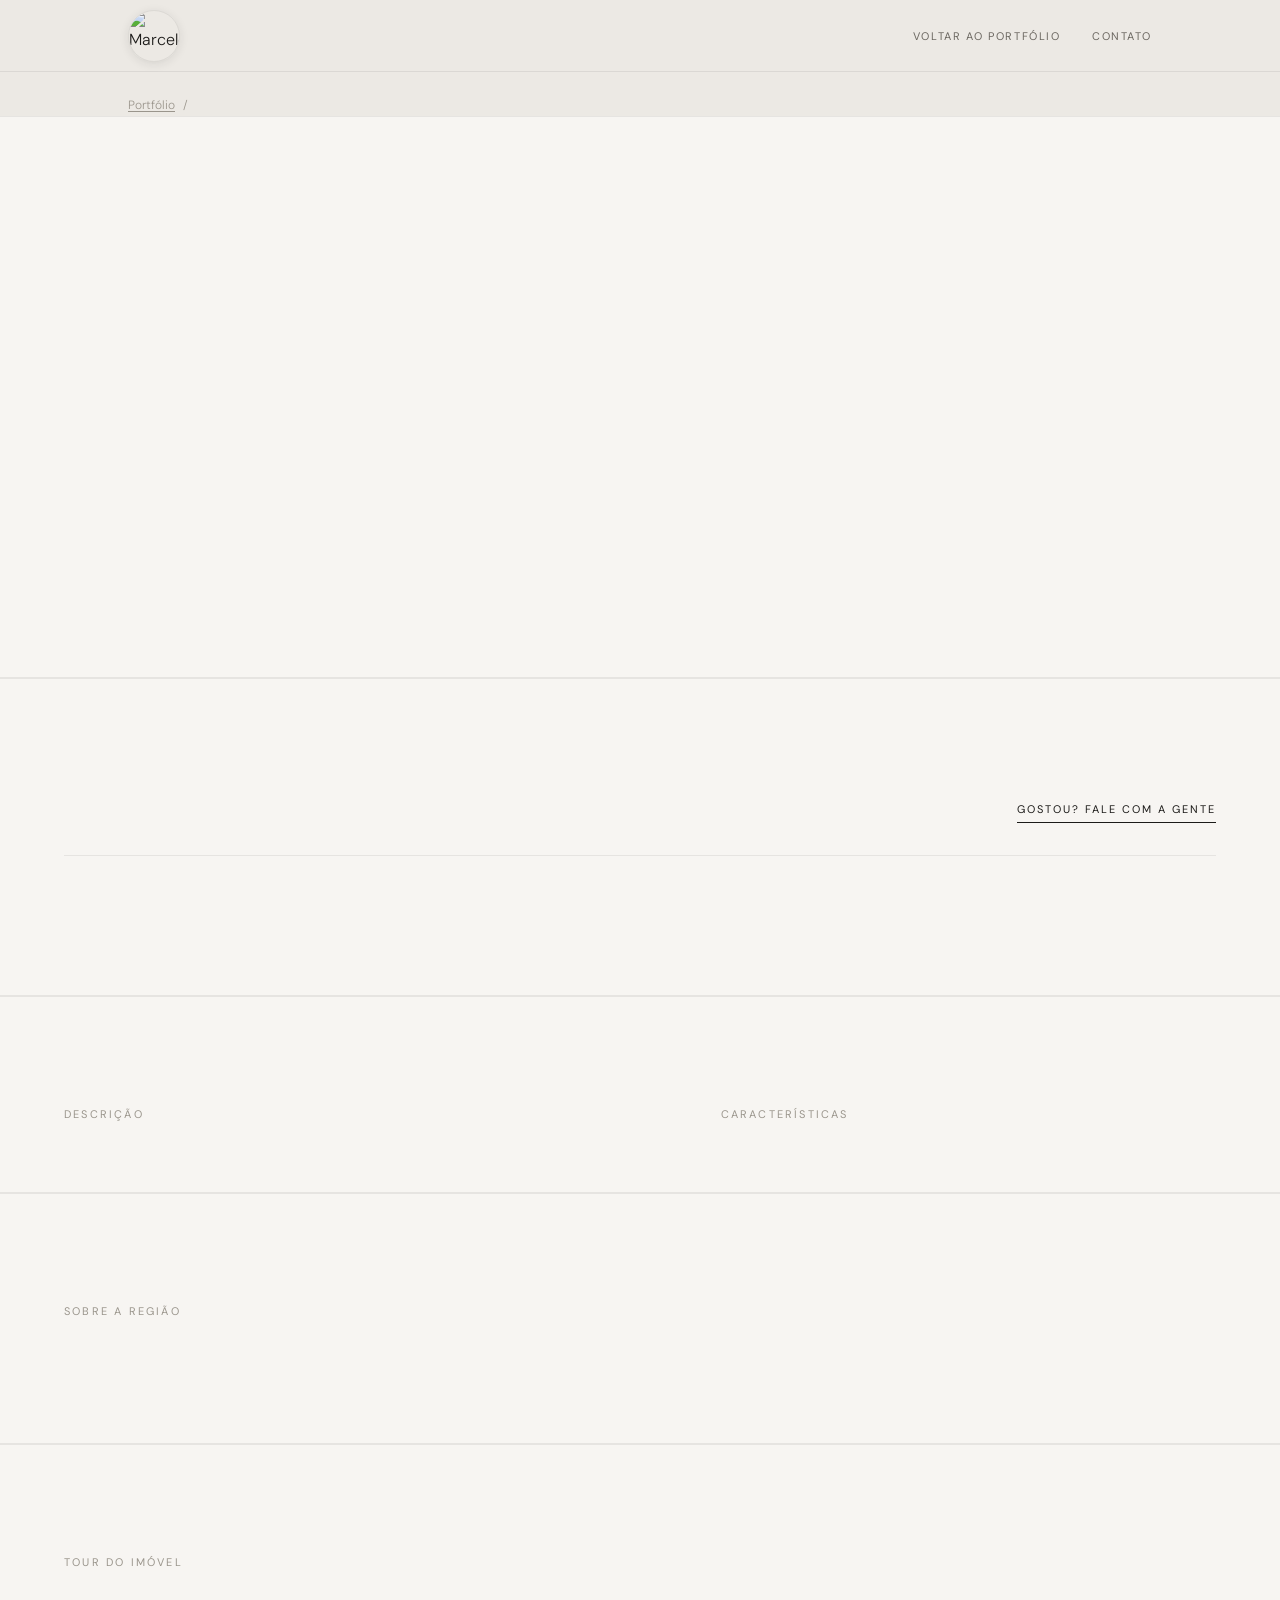
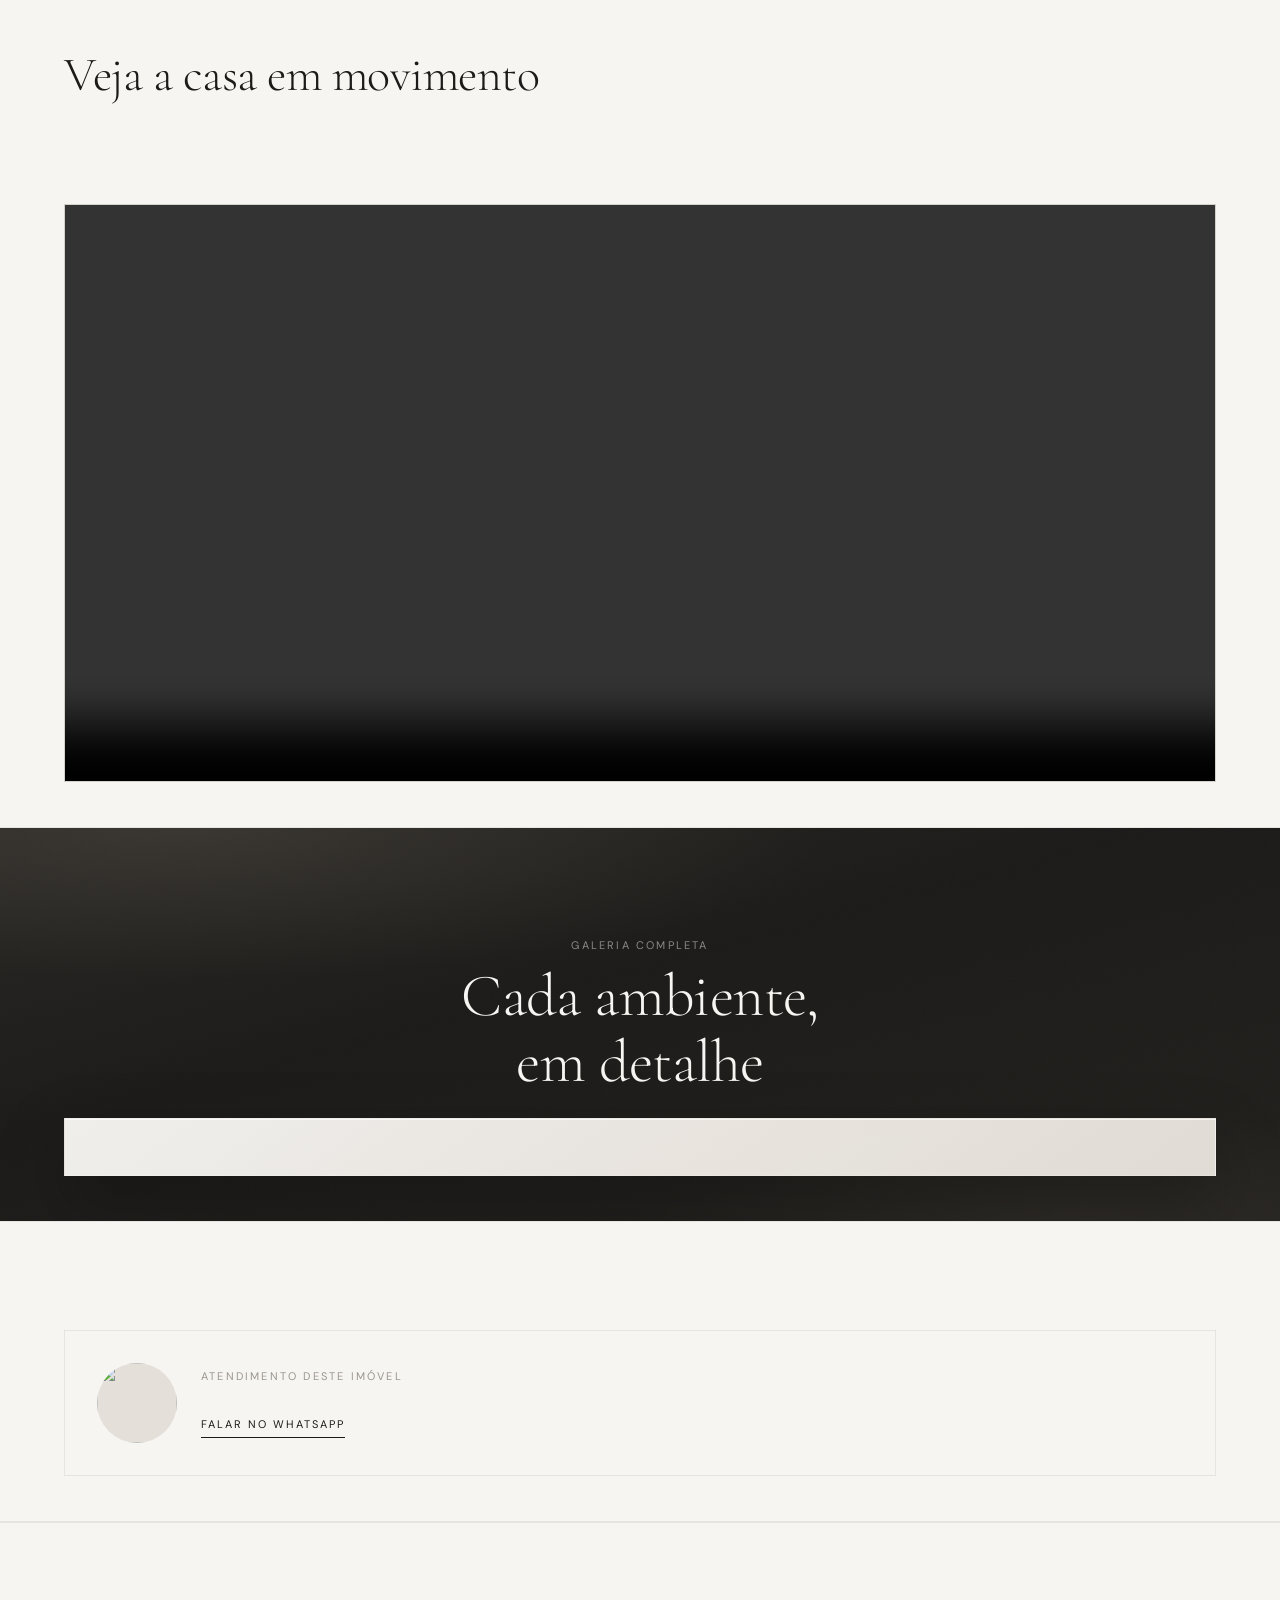
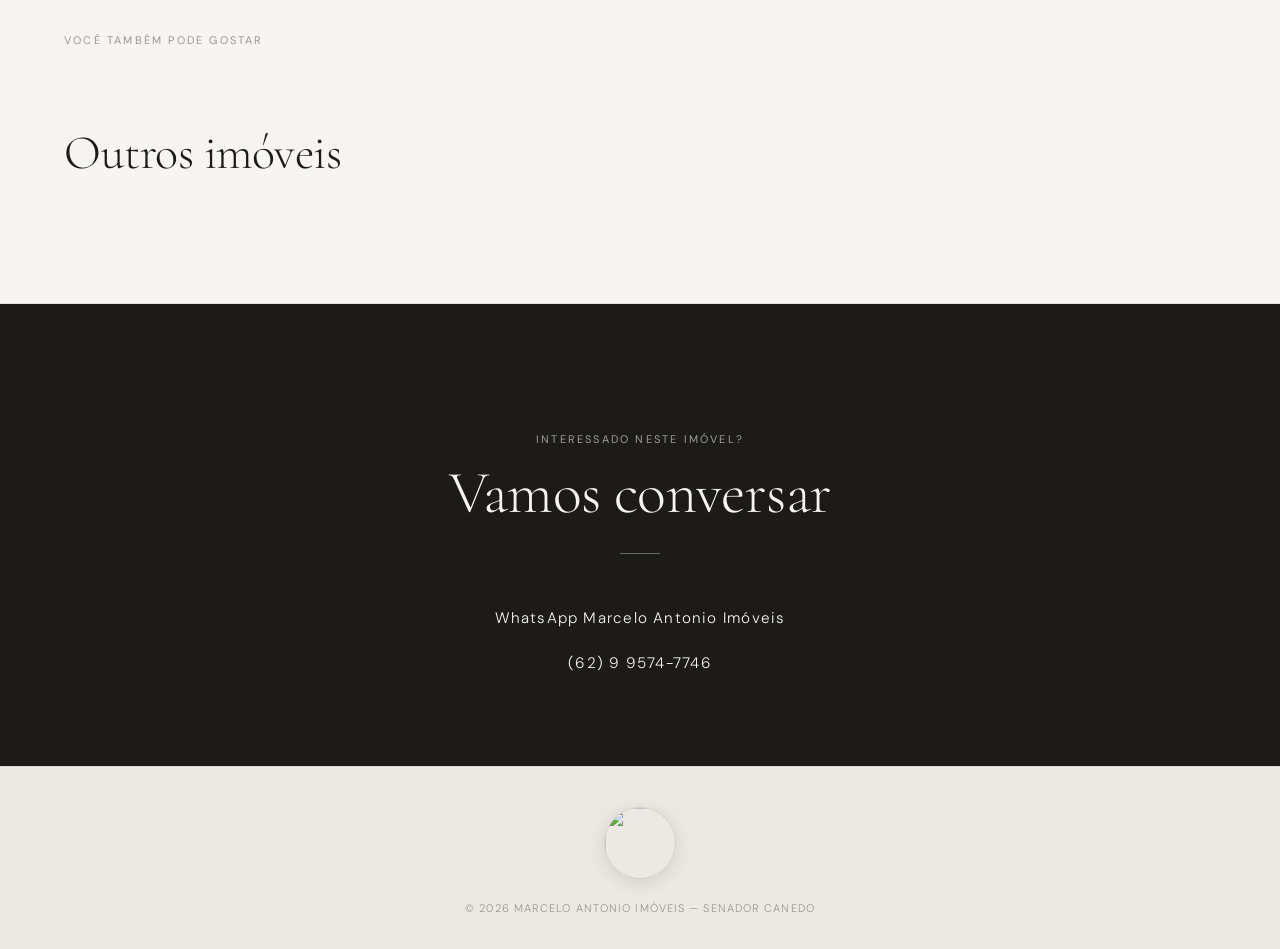
==== imovel.html @ e549e3ab "Publica o portfólio completo com oito imóveis, fichas e tours em vídeo. Co-authored-by: Cursor <curs" ====
<!DOCTYPE html>
<html lang="pt-BR">
<head>
  <meta charset="UTF-8">
  <meta name="viewport" content="width=device-width, initial-scale=1.0">
  <title>Imóvel — Marcelo Antonio Imóveis</title>
  <link rel="preconnect" href="https://fonts.googleapis.com">
  <link rel="preconnect" href="https://fonts.gstatic.com" crossorigin>
  <link href="https://fonts.googleapis.com/css2?family=Cormorant+Garamond:ital,wght@0,300;0,400;0,500;0,600;1,300;1,400;1,500;1,600&family=DM+Sans:ital,opsz,wght@0,9..40,300;0,9..40,400;0,9..40,500;1,9..40,300&display=swap" rel="stylesheet">
  <link rel="stylesheet" href="css/styles.css">
</head>
<body>

  <header class="site-header" id="topo">
    <div class="header-inner">
      <a href="index.html" class="header-logo" aria-label="Marcelo Antonio Imóveis — Início">
        <img src="images/logo-marcelo-antonio.png" alt="Marcelo Antonio Imóveis" class="header-logo-img" width="52" height="52">
      </a>
      <button class="nav-toggle" type="button" aria-expanded="false" aria-controls="menu-principal" aria-label="Abrir menu">
        <span class="nav-toggle-line"></span>
        <span class="nav-toggle-line"></span>
      </button>
      <div class="nav-backdrop" aria-hidden="true"></div>
      <nav class="header-nav" id="menu-principal" aria-label="Navegação">
        <ul class="nav-list">
          <li><a href="index.html#informacoes">Voltar ao portfólio</a></li>
          <li><a href="index.html#contato">Contato</a></li>
        </ul>
      </nav>
    </div>
  </header>

  <main class="site-main">

    <nav class="property-breadcrumb" aria-label="Caminho">
      <a href="index.html#informacoes">Portfólio</a>
      <span aria-hidden="true">/</span>
      <span id="breadcrumb-bairro"></span>
    </nav>

    <section class="section section--editorial property-hero">
      <div class="section-inner">
        <div class="property-gallery-main" id="property-gallery-main">
          <!-- imagem principal + thumbnails inseridos via JS -->
        </div>
      </div>
    </section>

    <section class="section section--editorial property-summary">
      <div class="section-inner section-inner--editorial">
        <div class="property-summary-top">
          <div>
            <p class="eyebrow" id="property-location"></p>
            <h1 class="section-title section-title--editorial" id="property-title"></h1>
          </div>
          <div class="property-price-block">
            <p class="property-price" id="property-price"></p>
            <a href="#" id="property-cta" class="text-link">Gostou? Fale com a gente</a>
          </div>
        </div>

        <dl class="spec-list spec-list--stat property-specs" id="property-specs"></dl>
      </div>
    </section>

    <section class="section section--editorial property-description">
      <div class="section-inner section-inner--editorial">
        <div class="editorial-grid">
          <div>
            <p class="eyebrow">Descrição</p>
            <p class="body-text body-text--narrow" id="property-description" style="max-width: 48ch;"></p>
          </div>
          <div>
            <p class="eyebrow">Características</p>
            <ul class="property-features" id="property-features"></ul>
          </div>
        </div>
      </div>
    </section>

    <section class="section section--editorial property-neighborhood">
      <div class="section-inner section-inner--editorial">
        <p class="eyebrow">Sobre a região</p>
        <p class="body-text body-text--narrow" id="property-neighborhood" style="max-width: 60ch;"></p>
      </div>
    </section>

    <section class="section section--editorial property-video" id="property-video-section" hidden>
      <div class="section-inner section-inner--editorial">
        <p class="eyebrow">Tour do imóvel</p>
        <h2 class="section-title section-title--editorial">Veja a casa em movimento</h2>
        <div class="property-video-frame">
          <video id="property-video" controls playsinline preload="metadata"></video>
        </div>
      </div>
    </section>

    <section class="section section--gallery" id="property-gallery-section">
      <div class="section-inner section-inner--gallery">
        <header class="gallery-header">
          <p class="eyebrow">Galeria completa</p>
          <h2 class="section-title">Cada ambiente,<br>em detalhe</h2>
        </header>
        <div class="gallery-grid-wrap">
          <div class="gallery-grid property-gallery-grid" id="property-gallery" role="list"></div>
        </div>
      </div>
    </section>

    <section class="section section--editorial property-agent">
      <div class="section-inner">
        <div class="property-agent-card">
          <img id="property-agent-photo" src="" alt="" class="property-agent-photo">
          <div>
            <p class="eyebrow">Atendimento deste imóvel</p>
            <p class="property-agent-name" id="property-agent-name"></p>
            <p class="property-agent-creci" id="property-agent-creci"></p>
            <a href="#" id="property-agent-whatsapp" class="text-link">Falar no WhatsApp</a>
          </div>
        </div>
      </div>
    </section>

    <section class="section section--editorial property-related">
      <div class="section-inner section-inner--editorial">
        <p class="eyebrow">Você também pode gostar</p>
        <h2 class="section-title section-title--editorial">Outros imóveis</h2>
        <div class="portfolio-grid" id="related-properties"></div>
      </div>
    </section>

    <section class="section section--contact">
      <div class="section-inner section-inner--contact">
        <div class="content-block content-block--center" style="margin-inline: auto;">
          <p class="eyebrow">Interessado neste imóvel?</p>
          <h2 class="section-title">Vamos conversar</h2>
          <address class="contact-details">
            <a href="#" id="property-whatsapp-link" class="contact-link">WhatsApp Marcelo Antonio Imóveis</a>
            <a href="tel:+556295747746" class="contact-link">(62) 9 9574-7746</a>
          </address>
        </div>
      </div>
    </section>

  </main>

  <footer class="site-footer">
    <div class="footer-inner">
      <a href="index.html" class="footer-logo" aria-label="Marcelo Antonio Imóveis — Início">
        <img src="images/logo-marcelo-antonio.png" alt="" class="footer-logo-img" width="72" height="72">
      </a>
      <p class="footer-text">&copy; 2026 Marcelo Antonio Imóveis — Senador Canedo</p>
    </div>
  </footer>

  <script src="js/main.js"></script>
  <script src="js/property-detail.js"></script>
</body>
</html>
---- css/styles.css ----
/* =============================================
   Residência Contemporânea — Estrutura Editorial
   ============================================= */

:root {
  --color-bg: #ece9e4;
  --color-bg-alt: #e4e0d9;
  --color-surface: #f7f5f2;
  --color-text: #1c1b19;
  --color-text-muted: #6b6760;
  --color-text-light: #9a958c;
  --color-line: #d4cfc6;
  --color-line-subtle: rgba(28, 27, 25, 0.08);

  --font-display: "Cormorant Garamond", Georgia, "Times New Roman", serif;
  --font-body: "DM Sans", system-ui, -apple-system, sans-serif;

  --header-height: 4.5rem;
  --content-max: 72rem;
  --content-narrow: 36rem;
  --content-block-width: min(42vw, 28rem);
  --section-padding-x: clamp(1.5rem, 5vw, 4rem);
  --section-padding-y: clamp(3rem, 8vh, 6rem);

  --transition-base: 0.3s ease;
}

/* Reset */

*,
*::before,
*::after {
  box-sizing: border-box;
  margin: 0;
  padding: 0;
}

html {
  scroll-behavior: auto;
  -webkit-text-size-adjust: 100%;
}

body {
  font-family: var(--font-body);
  font-size: 1rem;
  font-weight: 300;
  line-height: 1.65;
  color: var(--color-text);
  background-color: var(--color-bg);
  -webkit-font-smoothing: antialiased;
  -moz-osx-font-smoothing: grayscale;
}

img,
video {
  display: block;
  max-width: 100%;
}

a {
  color: inherit;
  text-decoration: none;
}

ul {
  list-style: none;
}

address {
  font-style: normal;
}

/* =============================================
   Cabeçalho fixo
   ============================================= */

.site-header {
  position: fixed;
  top: 0;
  left: 0;
  right: 0;
  z-index: 100;
  height: var(--header-height);
  background-color: rgba(236, 233, 228, 0.92);
  backdrop-filter: blur(12px);
  -webkit-backdrop-filter: blur(12px);
  border-bottom: 1px solid var(--color-line-subtle);
}

.header-inner {
  display: flex;
  align-items: center;
  justify-content: space-between;
  height: 100%;
  max-width: var(--content-max);
  margin: 0 auto;
  padding: 0 var(--section-padding-x);
}

.header-logo {
  display: flex;
  align-items: center;
  flex-shrink: 0;
}

.header-logo-img {
  width: 3.25rem;
  height: 3.25rem;
  border-radius: 50%;
  object-fit: cover;
  border: 1px solid var(--color-line-subtle);
  box-shadow: 0 2px 10px rgba(28, 27, 25, 0.1);
  transition: transform var(--transition-base), box-shadow var(--transition-base);
}

.header-logo:hover .header-logo-img,
.header-logo:focus-visible .header-logo-img {
  transform: scale(1.05);
  box-shadow: 0 4px 14px rgba(28, 27, 25, 0.14);
}

.header-nav {
  display: flex;
}

.nav-list {
  display: flex;
  align-items: center;
  gap: clamp(1rem, 2.5vw, 2rem);
}

.nav-list a {
  font-size: 0.6875rem;
  font-weight: 400;
  letter-spacing: 0.14em;
  text-transform: uppercase;
  color: var(--color-text-muted);
  transition: color var(--transition-base);
}

.nav-list a:hover,
.nav-list a:focus-visible {
  color: var(--color-text);
}

.nav-toggle {
  display: none;
  flex-direction: column;
  justify-content: center;
  gap: 6px;
  width: 2rem;
  height: 2rem;
  background: none;
  border: none;
  cursor: pointer;
  padding: 0;
}

.nav-toggle-line {
  display: block;
  width: 100%;
  height: 1px;
  background-color: var(--color-text);
  transition: transform var(--transition-base), opacity var(--transition-base);
}

.nav-backdrop {
  display: none;
}

body.is-nav-open {
  overflow: hidden;
}

/* =============================================
   Main & vídeo de fundo (preparado)
   ============================================= */

.site-main {
  position: relative;
}

.video-backdrop {
  position: fixed;
  top: 0;
  left: 0;
  width: 100%;
  height: 100%;
  z-index: 0;
  pointer-events: none;
}

.video-slot {
  position: absolute;
  inset: 0;
  width: 100%;
  height: 100%;
}

.immersive-video {
  position: absolute;
  inset: 0;
  width: 100%;
  height: 100%;
  max-width: none;
  object-fit: cover;
  pointer-events: none;
  transform: translateZ(0);
  -webkit-transform: translateZ(0);
  backface-visibility: hidden;
  -webkit-backface-visibility: hidden;
}

@media (min-width: 901px) {
  .video-slot {
    overflow: hidden;
  }

  .immersive-video {
    transform: translateZ(0) scale(1.24);
    -webkit-transform: translateZ(0) scale(1.24);
    object-position: center 42%;
  }
}

.video-overlay {
  position: fixed;
  top: 0;
  left: 0;
  width: 100%;
  height: 100%;
  background-color: rgba(28, 27, 25, 0.42);
  pointer-events: none;
  z-index: 1;
}

.immersive-experience {
  position: relative;
  z-index: 2;
}

/* =============================================
   Seções
   ============================================= */

.section {
  position: relative;
  z-index: 1;
  display: flex;
  align-items: center;
  min-height: 100vh;
  min-height: 100dvh;
  padding: calc(var(--header-height) + var(--section-padding-y)) var(--section-padding-x) var(--section-padding-y);
}

.section--video {
  background: transparent;
}

.section--video .eyebrow,
.section--video .section-number {
  color: rgba(247, 245, 242, 0.55);
}

.section--video .display-title,
.section--video .section-title,
.section--video .text-link {
  color: #f7f5f2;
}

.section--video .lead,
.section--video .body-text {
  color: rgba(247, 245, 242, 0.72);
}

.section--video .lead {
  color: #f7f5f2;
}

.section--video .text-link {
  border-color: rgba(247, 245, 242, 0.6);
}

.section--video .text-link:hover,
.section--video .text-link:focus-visible {
  color: #f7f5f2;
  border-color: #f7f5f2;
}

.section--editorial,
.section--gallery {
  min-height: auto;
  padding-block: clamp(2rem, 5vh, 3.25rem);
  padding-top: calc(var(--header-height) + clamp(1.5rem, 4vh, 2.5rem));
}

.section--editorial {
  background-color: var(--color-surface);
  border-top: 1px solid var(--color-line-subtle);
  border-bottom: 1px solid var(--color-line-subtle);
}

.section-inner {
  width: 100%;
  max-width: var(--content-max);
  margin: 0 auto;
}

/* Layout com área livre para vídeo */

.section--left .section-inner,
.section--right .section-inner {
  display: grid;
  grid-template-columns: 1fr 1fr;
  align-items: center;
  gap: clamp(2rem, 5vw, 6rem);
}

.section--center .section-inner {
  display: flex;
  justify-content: center;
  align-items: center;
}

/* Blocos de conteúdo */

.content-block {
  max-width: var(--content-block-width);
}

.content-block--center {
  text-align: center;
  max-width: var(--content-narrow);
}

.content-block--left {
  justify-self: start;
}

.content-block--right {
  justify-self: end;
  text-align: right;
}

.video-clearance {
  min-height: 50vh;
}

.section--left .video-clearance {
  order: 2;
}

.section--right .video-clearance {
  order: 1;
}

/* =============================================
   Tipografia editorial
   ============================================= */

.eyebrow {
  font-size: 0.6875rem;
  font-weight: 400;
  letter-spacing: 0.2em;
  text-transform: uppercase;
  color: var(--color-text-light);
  margin-bottom: 1.5rem;
}

.section-number {
  font-family: var(--font-display);
  font-size: 0.875rem;
  font-weight: 300;
  font-style: italic;
  color: var(--color-text-light);
  margin-bottom: 1rem;
}

.display-title {
  font-family: var(--font-display);
  font-size: clamp(2.75rem, 7vw, 5.5rem);
  font-weight: 300;
  line-height: 1.05;
  letter-spacing: -0.01em;
  margin-bottom: 1.5rem;
}

.section-title {
  font-family: var(--font-display);
  font-size: clamp(2rem, 5vw, 3.75rem);
  font-weight: 300;
  line-height: 1.1;
  letter-spacing: -0.01em;
  margin-bottom: 1.5rem;
}

.section-title--editorial {
  font-size: clamp(2rem, 4vw, 3rem);
}

.lead {
  font-family: var(--font-display);
  font-size: clamp(2.1rem, 4.8vw, 2.9rem);
  font-weight: 600;
  font-style: italic;
  line-height: 1.35;
  letter-spacing: -0.01em;
  color: var(--color-text-muted);
  margin-bottom: 2.5rem;
}

.body-text {
  font-size: 0.9375rem;
  line-height: 1.75;
  color: var(--color-text-muted);
  max-width: 32ch;
}

.body-text--narrow {
  max-width: 38ch;
}

.body-text--centered {
  max-width: 36ch;
  margin-left: auto;
  margin-right: auto;
}

.text-link {
  display: inline-block;
  font-size: 0.6875rem;
  font-weight: 400;
  letter-spacing: 0.18em;
  text-transform: uppercase;
  color: var(--color-text);
  border-bottom: 1px solid var(--color-text);
  padding-bottom: 0.25rem;
  transition: color var(--transition-base), border-color var(--transition-base);
}

.text-link:hover,
.text-link:focus-visible {
  color: var(--color-text-muted);
  border-color: var(--color-text-muted);
}

/* =============================================
   Seção editorial — informações
   ============================================= */

.section-inner--editorial {
  display: flex;
  flex-direction: column;
  gap: clamp(3rem, 6vh, 5rem);
}

.editorial-header {
  max-width: 28rem;
}

.editorial-header--listings {
  max-width: none;
  text-align: center;
}

.section--listings .editorial-header--listings .eyebrow {
  margin-bottom: 0.6rem;
}

.section--listings .editorial-header--listings .section-title {
  margin-bottom: 0;
}

.section--listings .section-inner--editorial {
  gap: clamp(1rem, 2vh, 1.5rem);
}

.listings-intro {
  max-width: 42ch;
  margin-inline: auto;
  text-align: center;
  color: var(--color-text-muted);
}

.property-grid {
  display: grid;
  grid-template-columns: repeat(3, minmax(0, 19.5rem));
  justify-content: center;
  gap: clamp(1rem, 2vw, 1.5rem);
  max-width: min(62rem, 100%);
  margin-inline: auto;
}

.property-card {
  min-width: 0;
  width: 100%;
  display: block;
  color: inherit;
  text-decoration: none;
  transition: transform 0.45s cubic-bezier(0.22, 1, 0.36, 1);
}

.property-card__media {
  position: relative;
  aspect-ratio: 3 / 4;
  border-radius: 2px;
  overflow: hidden;
  background-color: var(--color-bg-alt);
  transition: box-shadow 0.45s ease;
}

.property-card__media--placeholder {
  background: linear-gradient(145deg, #ddd9d2 0%, #c8c3ba 100%);
}

.property-card__carousel {
  position: absolute;
  inset: 0;
  overflow-x: auto;
  overflow-y: hidden;
  scroll-snap-type: x mandatory;
  scroll-behavior: smooth;
  -webkit-overflow-scrolling: touch;
  scrollbar-width: none;
  cursor: grab;
  touch-action: pan-x;
  z-index: 0;
}

.property-card__carousel::-webkit-scrollbar {
  display: none;
}

.property-card__carousel.is-dragging {
  cursor: grabbing;
  scroll-snap-type: none;
  scroll-behavior: auto;
}

.property-card__track {
  display: flex;
  height: 100%;
}

.property-card__slide {
  flex: 0 0 100%;
  width: 100%;
  height: 100%;
  margin: 0;
  scroll-snap-align: start;
  scroll-snap-stop: always;
}

.property-card__slide img {
  width: 100%;
  height: 100%;
  object-fit: cover;
  display: block;
  pointer-events: none;
  user-select: none;
  -webkit-user-drag: none;
  transition: transform 0.55s cubic-bezier(0.22, 1, 0.36, 1);
}

.property-card__dots {
  position: absolute;
  left: 50%;
  bottom: 42%;
  z-index: 2;
  display: flex;
  gap: 0.4rem;
  transform: translateX(-50%);
  pointer-events: auto;
}

.property-card__dot {
  width: 0.4rem;
  height: 0.4rem;
  padding: 0;
  border: 0;
  border-radius: 50%;
  background-color: rgba(247, 245, 242, 0.45);
  cursor: pointer;
  transition: transform 0.2s ease, background-color 0.2s ease;
}

.property-card__dot.is-active {
  transform: scale(1.35);
  background-color: #f7f5f2;
}

.property-card__image {
  position: absolute;
  inset: 0;
  width: 100%;
  height: 100%;
  object-fit: cover;
  transition: transform 0.55s cubic-bezier(0.22, 1, 0.36, 1);
}

.property-card__image:not([hidden]) + .property-card__placeholder {
  display: none;
}

.property-card__placeholder {
  position: absolute;
  inset: 0;
  display: flex;
  align-items: center;
  justify-content: center;
  font-size: 0.6875rem;
  letter-spacing: 0.14em;
  text-transform: uppercase;
  color: var(--color-text-muted);
}

.property-card__overlay {
  position: absolute;
  inset: 0;
  z-index: 1;
  display: flex;
  flex-direction: column;
  justify-content: space-between;
  padding: 1.25rem;
  background: linear-gradient(
    180deg,
    rgba(28, 27, 25, 0.55) 0%,
    rgba(28, 27, 25, 0.1) 38%,
    rgba(28, 27, 25, 0.15) 62%,
    rgba(28, 27, 25, 0.82) 100%
  );
  color: #f7f5f2;
  pointer-events: none;
}

.property-card__top {
  display: flex;
  align-items: flex-start;
  justify-content: space-between;
  gap: 1rem;
}

.property-card__location {
  display: flex;
  flex-direction: column;
  gap: 0.2rem;
}

.property-card__city {
  font-size: 0.875rem;
  font-weight: 500;
  letter-spacing: 0.12em;
  text-transform: uppercase;
}

.property-card__neighborhood {
  font-size: 0.75rem;
  color: rgba(247, 245, 242, 0.75);
}

.property-card__code {
  flex-shrink: 0;
  padding: 0.35rem 0.65rem;
  font-size: 0.75rem;
  font-weight: 500;
  letter-spacing: 0.06em;
  background-color: var(--color-text);
  color: var(--color-surface);
  border-radius: 2px;
}

.property-card__mark {
  align-self: center;
  width: 3.5rem;
  height: 3.5rem;
  border-radius: 50%;
  object-fit: cover;
  opacity: 0.35;
  filter: grayscale(100%);
}

.property-card__bottom {
  display: flex;
  flex-direction: column;
  gap: 1rem;
}

.property-card__type {
  text-align: center;
  font-size: 0.6875rem;
  font-weight: 500;
  letter-spacing: 0.16em;
  text-transform: uppercase;
  color: rgba(247, 245, 242, 0.9);
}

.property-card__specs {
  display: grid;
  grid-template-columns: repeat(5, 1fr);
  gap: 0.5rem;
  list-style: none;
}

.property-card__spec {
  display: flex;
  flex-direction: column;
  align-items: center;
  gap: 0.35rem;
  text-align: center;
  font-size: 0.625rem;
  line-height: 1.3;
  color: rgba(247, 245, 242, 0.92);
}

.property-card__icon {
  width: 1.125rem;
  height: 1.125rem;
  fill: none;
  stroke: currentColor;
  stroke-width: 1.5;
  stroke-linecap: round;
  stroke-linejoin: round;
  opacity: 0.85;
}

.property-card__price {
  text-align: center;
  font-family: var(--font-display);
  font-size: clamp(1.35rem, 2.2vw, 1.75rem);
  font-weight: 400;
  letter-spacing: 0.02em;
  color: #f7f5f2;
}

@media (hover: hover) and (pointer: fine) {
  .property-card:hover {
    transform: scale(1.045);
    z-index: 2;
  }

  .property-card:hover .property-card__media {
    box-shadow: 0 18px 42px rgba(28, 27, 25, 0.18);
  }

  .property-card:hover .property-card__slide img,
  .property-card:hover .property-card__image {
    transform: scale(1.08);
  }
}

.editorial-caption {
  max-width: 44ch;
  margin-top: 0.25rem;
  margin-inline: auto;
  text-align: center;
  border-top: 1px solid var(--color-line-subtle);
  padding-top: 1.25rem;
}

/* =============================================
   Portfólio de imóveis
   ============================================= */

.portfolio-grid {
  display: grid;
  grid-template-columns: repeat(3, 1fr);
  gap: clamp(1.5rem, 3vw, 2.5rem);
}

.portfolio-card {
  display: block;
  color: inherit;
  text-decoration: none;
  border-top: 1px solid var(--color-line-subtle);
  padding-top: 1.5rem;
  transition: opacity 0.3s ease;
}

.portfolio-card:hover {
  opacity: 0.85;
}

.portfolio-card-image {
  width: 100%;
  height: 16rem;
  overflow: hidden;
  margin-bottom: 1.25rem;
  background-color: var(--color-bg-alt);
}

.portfolio-card-image img {
  width: 100%;
  height: 100%;
  object-fit: cover;
  filter: grayscale(15%);
  transition: filter 0.5s ease, transform 0.5s ease;
}

.portfolio-card:hover .portfolio-card-image img {
  filter: grayscale(0%);
  transform: scale(1.04);
}

.portfolio-card-location {
  font-size: 0.6875rem;
  letter-spacing: 0.12em;
  text-transform: uppercase;
  color: var(--color-text-light);
  margin-bottom: 0.5rem;
}

.portfolio-card-title {
  font-family: var(--font-display);
  font-size: 1.375rem;
  font-weight: 400;
  line-height: 1.25;
  margin-bottom: 0.75rem;
}

.portfolio-card-specs {
  font-size: 0.8125rem;
  color: var(--color-text-muted);
  margin-bottom: 0.75rem;
}

.portfolio-card-price {
  font-family: var(--font-display);
  font-size: 1.125rem;
  color: var(--color-text);
}

.portfolio-cta-wrap {
  text-align: center;
  margin-top: 3rem;
}

/* Página de detalhe do imóvel */

.property-detail-section {
  padding-top: calc(var(--header-height) + 4rem);
}

.editorial-grid {
  display: grid;
  grid-template-columns: 1.1fr 0.9fr;
  gap: clamp(2rem, 4vw, 3.5rem);
  align-items: start;
}

.editorial-image {
  overflow: hidden;
  background-color: var(--color-bg-alt);
}

.editorial-image img {
  width: 100%;
  height: 100%;
  object-fit: cover;
  filter: grayscale(10%);
}

.spec-list {
  display: grid;
  gap: 0;
  border-top: 1px solid var(--color-line-subtle);
}

.spec-item {
  display: grid;
  grid-template-columns: 1fr auto;
  gap: 1rem;
  padding: 0.9rem 0;
  border-bottom: 1px solid var(--color-line-subtle);
}

.spec-item dt {
  font-size: 0.75rem;
  letter-spacing: 0.08em;
  text-transform: uppercase;
  color: var(--color-text-light);
}

.spec-item dd {
  font-family: var(--font-display);
  font-size: 1.125rem;
  color: var(--color-text);
}

.gallery-slot--wide {
  grid-column: span 3;
}

/* =============================================
   Página individual do imóvel
   ============================================= */

.property-breadcrumb {
  position: relative;
  z-index: 5;
  padding: calc(var(--header-height) + 1.5rem) var(--section-padding-x) 0;
  font-size: 0.75rem;
  color: var(--color-text-light);
  display: flex;
  gap: 0.5rem;
  max-width: var(--content-max);
  margin: 0 auto;
}

.property-breadcrumb a {
  text-decoration: underline;
  text-underline-offset: 2px;
}

.property-hero,
.property-summary,
.property-description,
.property-neighborhood,
.property-video,
.property-agent,
.property-related {
  min-height: auto;
}

.property-hero {
  padding-top: 1.5rem;
  padding-bottom: 1.5rem;
}

.property-gallery-main {
  display: grid;
  grid-template-columns: 2fr 1fr;
  gap: 0.75rem;
  height: 32rem;
}

.property-gallery-main .gallery-main-image {
  position: relative;
  overflow: hidden;
  background-color: var(--color-bg-alt);
  min-height: 0;
}

.property-gallery-main img {
  width: 100%;
  height: 100%;
  object-fit: cover;
  display: block;
}

.property-gallery-nav {
  position: absolute;
  top: 50%;
  z-index: 2;
  transform: translateY(-50%);
  width: 2.75rem;
  height: 2.75rem;
  display: inline-flex;
  align-items: center;
  justify-content: center;
  border: 0;
  border-radius: 50%;
  background: rgba(28, 27, 25, 0.55);
  color: #f7f5f2;
  font-size: 1.75rem;
  line-height: 1;
  cursor: pointer;
  transition: background-color 0.25s ease, transform 0.25s ease;
}

.property-gallery-nav:hover,
.property-gallery-nav:focus-visible {
  background: rgba(28, 27, 25, 0.78);
  outline: none;
}

.property-gallery-nav--prev {
  left: 0.85rem;
}

.property-gallery-nav--next {
  right: 0.85rem;
}

.property-gallery-counter {
  position: absolute;
  right: 0.85rem;
  bottom: 0.85rem;
  z-index: 2;
  padding: 0.35rem 0.65rem;
  background: rgba(28, 27, 25, 0.55);
  color: #f7f5f2;
  font-size: 0.75rem;
  letter-spacing: 0.06em;
}

.property-gallery-thumbs {
  display: grid;
  grid-template-rows: repeat(auto-fit, minmax(0, 1fr));
  gap: 0.75rem;
  min-height: 0;
  overflow: auto;
}

.property-gallery-thumb {
  position: relative;
  display: block;
  width: 100%;
  min-height: 6.5rem;
  padding: 0;
  border: 0;
  overflow: hidden;
  background-color: var(--color-bg-alt);
  cursor: pointer;
}

.property-gallery-thumb img {
  width: 100%;
  height: 100%;
  object-fit: cover;
}

.property-gallery-thumb.is-active {
  outline: 1px solid var(--color-text);
  outline-offset: -1px;
}

.property-gallery-grid .property-gallery-slot img {
  width: 100%;
  height: auto;
  aspect-ratio: 4 / 3;
  object-fit: cover;
}

.property-summary-top {
  display: flex;
  justify-content: space-between;
  align-items: flex-end;
  flex-wrap: wrap;
  gap: 1.5rem;
  margin-bottom: 2.5rem;
  border-bottom: 1px solid var(--color-line-subtle);
  padding-bottom: 2rem;
}

.property-price-block {
  text-align: right;
}

.property-price {
  font-family: var(--font-display);
  font-size: clamp(1.75rem, 3vw, 2.5rem);
  margin-bottom: 0.5rem;
}

.spec-list--stat {
  display: grid;
  grid-template-columns: repeat(3, 1fr);
  gap: 0;
  border-top: none;
}

.spec-list--stat .spec-item {
  padding: 1rem 1.25rem 1rem 0;
  border-bottom: 1px solid var(--color-line-subtle);
}

.property-features {
  columns: 2;
  gap: 1.5rem;
  font-size: 0.875rem;
  color: var(--color-text-muted);
  line-height: 2;
  list-style: none;
}

.property-features li {
  break-inside: avoid;
}

.property-features li::before {
  content: "— ";
  color: var(--color-text-light);
}

.property-agent-card {
  display: flex;
  align-items: center;
  gap: 1.5rem;
  padding: 2rem;
  border: 1px solid var(--color-line-subtle);
  background-color: var(--color-surface);
}

.property-agent-photo {
  width: 5rem;
  height: 5rem;
  border-radius: 50%;
  object-fit: cover;
  flex-shrink: 0;
  background-color: var(--color-bg-alt);
}

.property-agent-name {
  font-family: var(--font-display);
  font-size: 1.25rem;
  margin-top: 0.5rem;
}

.property-agent-creci {
  font-size: 0.75rem;
  color: var(--color-text-light);
  margin-bottom: 0.75rem;
}

.property-video {
  min-height: auto;
}

.property-video-frame {
  margin-top: 1.5rem;
  overflow: hidden;
  background-color: var(--color-bg-alt);
  border: 1px solid var(--color-line-subtle);
}

.property-video-frame video {
  display: block;
  width: 100%;
  max-height: 36rem;
  aspect-ratio: 16 / 9;
  object-fit: cover;
  background: #1c1b19;
}

@media (max-width: 768px) {
  .property-gallery-main {
    grid-template-columns: 1fr;
    height: auto;
  }

  .property-gallery-main .gallery-main-image {
    height: 20rem;
  }

  .property-gallery-thumbs {
    grid-template-columns: repeat(3, 1fr);
    grid-template-rows: none;
    overflow: visible;
  }

  .property-gallery-thumb {
    min-height: 5rem;
    aspect-ratio: 4 / 3;
  }

  .property-summary-top {
    flex-direction: column;
    align-items: flex-start;
  }

  .property-price-block {
    text-align: left;
  }

  .property-features {
    columns: 1;
  }

  .spec-list--stat {
    grid-template-columns: 1fr 1fr;
  }

  .property-agent-card {
    flex-direction: column;
    align-items: flex-start;
  }
}

.listings-catalog {
  display: flex;
  justify-content: center;
  margin-top: clamp(1rem, 2vw, 1.5rem);
}

.listings-catalog__btn {
  display: inline-flex;
  align-items: center;
  justify-content: center;
  min-width: min(100%, 18rem);
  padding: 1rem 2.5rem;
  border: 1px solid var(--color-text);
  border-radius: 2px;
  background-color: var(--color-text);
  color: var(--color-surface);
  font-family: var(--font-body);
  font-size: 0.6875rem;
  font-weight: 500;
  letter-spacing: 0.18em;
  text-transform: uppercase;
  transition: background-color var(--transition-base), color var(--transition-base), border-color var(--transition-base);
}

.listings-catalog__btn:hover,
.listings-catalog__btn:focus-visible {
  background-color: transparent;
  color: var(--color-text);
  outline: none;
}

@media (max-width: 1024px) {
  .property-grid {
    grid-template-columns: repeat(2, minmax(0, 17.5rem));
    max-width: 37rem;
  }
}

@media (max-width: 640px) {
  .property-grid {
    grid-template-columns: minmax(0, 18rem);
    max-width: 18rem;
  }

  .property-card__media {
    aspect-ratio: 4 / 5;
  }

  .property-card__specs {
    grid-template-columns: repeat(3, 1fr);
    row-gap: 0.75rem;
  }

  .property-card__spec:nth-child(4),
  .property-card__spec:nth-child(5) {
    grid-column: span 1;
  }
}

/* =============================================
   Galeria
   ============================================= */

.section--gallery {
  position: relative;
  overflow: hidden;
  background:
    radial-gradient(ellipse 90% 70% at 15% 0%, rgba(90, 84, 74, 0.35) 0%, transparent 55%),
    radial-gradient(ellipse 70% 55% at 85% 100%, rgba(60, 56, 50, 0.4) 0%, transparent 50%),
    linear-gradient(165deg, #2a2825 0%, #1c1b19 42%, #23211e 100%);
}

.section--gallery::before {
  content: "";
  position: absolute;
  inset: 0;
  background-image: url("data:image/svg+xml,%3Csvg viewBox='0 0 256 256' xmlns='http://www.w3.org/2000/svg'%3E%3Cfilter id='n'%3E%3CfeTurbulence type='fractalNoise' baseFrequency='0.85' numOctaves='4' stitchTiles='stitch'/%3E%3C/filter%3E%3Crect width='100%25' height='100%25' filter='url(%23n)' opacity='0.04'/%3E%3C/svg%3E");
  opacity: 0.35;
  pointer-events: none;
}

.section-inner--gallery {
  display: flex;
  flex-direction: column;
  gap: clamp(1rem, 2.5vh, 1.75rem);
  position: relative;
  z-index: 1;
}

.gallery-header {
  max-width: 28rem;
  text-align: center;
  margin-inline: auto;
}

.section--gallery .eyebrow {
  margin-bottom: 0.55rem;
  color: rgba(247, 245, 242, 0.5);
}

.section--gallery .section-title {
  margin-bottom: 0;
  color: #f7f5f2;
}

.gallery-intro {
  max-width: 40ch;
  margin-top: 0;
  margin-inline: auto;
  text-align: center;
  color: rgba(247, 245, 242, 0.68);
}

.gallery-grid-wrap {
  padding: clamp(1rem, 2.5vw, 1.75rem);
  background: linear-gradient(145deg, rgba(247, 245, 242, 0.97) 0%, rgba(236, 231, 223, 0.94) 100%);
  border: 1px solid rgba(255, 255, 255, 0.12);
  box-shadow:
    0 28px 70px rgba(0, 0, 0, 0.28),
    inset 0 1px 0 rgba(255, 255, 255, 0.65);
}

.gallery-grid {
  display: grid;
  grid-template-columns: repeat(6, 1fr);
  gap: clamp(0.75rem, 1.4vw, 1.1rem);
  align-items: start;
}

.gallery-slot {
  position: relative;
  overflow: hidden;
  background-color: #e8e4dc;
  box-shadow: 0 10px 28px rgba(28, 27, 25, 0.1);
}

.gallery-slot::after {
  content: "";
  position: absolute;
  inset: 0;
  border: 1px solid rgba(255, 255, 255, 0.22);
  pointer-events: none;
  z-index: 1;
}

.gallery-slot img {
  width: 100%;
  height: auto;
  display: block;
  vertical-align: middle;
  filter: grayscale(10%) contrast(1.02);
  transition: filter 0.55s ease;
}

.gallery-slot:hover img {
  filter: grayscale(0%) contrast(1.04);
}

.gallery-slot:nth-child(1) {
  grid-column: span 3;
}

.gallery-slot:nth-child(2) {
  grid-column: span 3;
}

.gallery-slot:nth-child(3) {
  grid-column: span 2;
}

.gallery-slot:nth-child(4) {
  grid-column: span 2;
}

.gallery-slot:nth-child(5) {
  grid-column: span 2;
}

.gallery-slot:nth-child(6) {
  grid-column: span 3;
}

.gallery-slot:nth-child(7) {
  grid-column: span 3;
}

@media (max-width: 900px) {
  .gallery-grid {
    grid-template-columns: repeat(4, 1fr);
  }

  .gallery-slot:nth-child(1),
  .gallery-slot:nth-child(2),
  .gallery-slot:nth-child(6),
  .gallery-slot:nth-child(7) {
    grid-column: span 2;
  }

  .gallery-slot:nth-child(3),
  .gallery-slot:nth-child(4),
  .gallery-slot:nth-child(5) {
    grid-column: span 2;
  }
}

@media (max-width: 640px) {
  .gallery-grid-wrap {
    padding: 0.65rem;
  }

  .gallery-grid {
    grid-template-columns: 1fr;
    gap: 0.65rem;
  }

  .gallery-slot:nth-child(n) {
    grid-column: span 1;
  }
}

/* =============================================
   Corretor
   ============================================= */

.section--broker {
  background-color: var(--color-surface);
  border-top: 1px solid var(--color-line-subtle);
  padding-block: clamp(3rem, 7vh, 5rem);
  padding-top: calc(var(--header-height) + clamp(2rem, 5vh, 3rem));
}

.section-inner--broker {
  display: flex;
  flex-direction: column;
  gap: clamp(2.5rem, 5vw, 4rem);
}

.broker-profile {
  display: grid;
  grid-template-columns: minmax(10rem, 16rem) 1fr;
  align-items: center;
  gap: clamp(2rem, 5vw, 4.5rem);
}

.broker-photo__frame {
  position: relative;
  width: 100%;
  aspect-ratio: 1;
  border-radius: 50%;
  overflow: hidden;
  box-shadow: 0 1.25rem 3rem rgba(28, 27, 25, 0.12);
}

.broker-photo__image {
  width: 100%;
  height: 100%;
  object-fit: cover;
  display: block;
}

.broker-copy .eyebrow {
  margin-bottom: 1rem;
}

.section-title--broker {
  font-size: clamp(2.25rem, 5vw, 3.5rem);
  margin-bottom: 0.5rem;
}

.broker-creci {
  margin-bottom: 1.25rem;
  font-size: 0.6875rem;
  font-weight: 500;
  letter-spacing: 0.14em;
  text-transform: uppercase;
  color: var(--color-text-light);
}

.broker-bio {
  max-width: 38rem;
  color: var(--color-text-muted);
  font-size: 1.05rem;
  line-height: 1.75;
}

.broker-pillars {
  list-style: none;
  display: grid;
  grid-template-columns: repeat(3, 1fr);
  gap: clamp(1.5rem, 3vw, 2.5rem);
  padding-top: clamp(1.5rem, 3vw, 2.5rem);
  border-top: 1px solid var(--color-line-subtle);
}

.broker-pillar {
  display: flex;
  flex-direction: column;
  align-items: center;
  text-align: center;
  gap: 1.25rem;
}

.broker-pillar__icon {
  display: flex;
  align-items: center;
  justify-content: center;
  width: 2.75rem;
  height: 2.75rem;
  color: var(--color-text);
}

.broker-pillar__icon svg {
  width: 100%;
  height: 100%;
  fill: none;
  stroke: currentColor;
  stroke-width: 1.35;
  stroke-linecap: round;
  stroke-linejoin: round;
}

.broker-pillar__text {
  font-size: 0.6875rem;
  font-weight: 500;
  letter-spacing: 0.12em;
  line-height: 1.55;
  text-transform: uppercase;
  color: var(--color-text-muted);
  max-width: 16rem;
}

@media (max-width: 768px) {
  .broker-profile {
    grid-template-columns: 1fr;
    justify-items: center;
    text-align: center;
  }

  .broker-photo {
    width: min(14rem, 55vw);
  }

  .broker-bio {
    max-width: none;
  }

  .broker-pillars {
    grid-template-columns: repeat(3, 1fr);
    gap: 0.75rem;
  }

  .broker-pillar {
    gap: 0.65rem;
  }

  .broker-pillar__icon {
    width: 1.65rem;
    height: 1.65rem;
  }

  .broker-pillar__text {
    max-width: none;
    font-size: 0.55rem;
    letter-spacing: 0.08em;
    line-height: 1.45;
  }
}

/* =============================================
   Equipe
   ============================================= */

.section--team {
  background-color: var(--color-bg);
  border-top: 1px solid var(--color-line-subtle);
  padding-block: clamp(3rem, 7vh, 5rem);
  padding-top: calc(var(--header-height) + clamp(2rem, 5vh, 3rem));
}

.section-inner--team {
  display: flex;
  flex-direction: column;
  gap: clamp(2.5rem, 5vw, 3.5rem);
}

.team-header {
  max-width: 36rem;
  text-align: center;
  margin-inline: auto;
}

.team-header .eyebrow {
  margin-bottom: 1rem;
}

.team-header .section-title {
  margin-bottom: 1.25rem;
}

.team-intro {
  color: var(--color-text-muted);
  font-size: 1.05rem;
  line-height: 1.75;
}

.team-grid {
  display: grid;
  grid-template-columns: repeat(2, minmax(0, 1fr));
  gap: clamp(2rem, 5vw, 4rem);
  max-width: 52rem;
  margin-inline: auto;
}

.team-member {
  display: flex;
  flex-direction: column;
  align-items: center;
  text-align: center;
  gap: 1.25rem;
}

.team-member__photo {
  width: min(13.75rem, 42vw);
  aspect-ratio: 1;
  border-radius: 50%;
  overflow: hidden;
  box-shadow: 0 1.25rem 3rem rgba(28, 27, 25, 0.1);
  background-color: var(--color-bg-alt);
}

.team-member__image {
  width: 100%;
  height: 100%;
  object-fit: cover;
  display: block;
}

.team-member__name {
  font-family: var(--font-display);
  font-size: clamp(1.5rem, 3vw, 2rem);
  font-weight: 400;
  letter-spacing: 0.02em;
  color: var(--color-text);
}

.team-member__creci {
  margin-top: -0.75rem;
  font-size: 0.6875rem;
  font-weight: 500;
  letter-spacing: 0.14em;
  text-transform: uppercase;
  color: var(--color-text-light);
}

.team-member__bio {
  max-width: 22rem;
  font-size: 0.95rem;
  line-height: 1.75;
  color: var(--color-text-muted);
}

.team-member__whatsapp {
  display: inline-flex;
  align-items: center;
  gap: 0.5rem;
  margin-top: 0.25rem;
  padding: 0.625rem 1.125rem;
  border-radius: 999px;
  background-color: #25d366;
  color: #fff;
  font-size: 0.8125rem;
  font-weight: 500;
  letter-spacing: 0.04em;
  transition: transform var(--transition-base), box-shadow var(--transition-base), background-color var(--transition-base);
}

.team-member__whatsapp:hover,
.team-member__whatsapp:focus-visible {
  transform: translateY(-2px);
  box-shadow: 0 6px 20px rgba(37, 211, 102, 0.35);
  background-color: #20bd5a;
}

.team-member__whatsapp-icon {
  width: 1.125rem;
  height: 1.125rem;
  fill: currentColor;
  flex-shrink: 0;
}

@media (max-width: 768px) {
  .team-grid {
    grid-template-columns: 1fr;
    gap: 3rem;
    max-width: 20rem;
  }

  .team-member__bio {
    max-width: none;
  }
}

/* =============================================
   Contato
   ============================================= */

.contact-details {
  display: flex;
  flex-direction: column;
  align-items: center;
  gap: 0.75rem;
  margin-top: 2.5rem;
}

.contact-link {
  font-size: 0.8125rem;
  letter-spacing: 0.06em;
  color: var(--color-text-muted);
  transition: color var(--transition-base);
}

.contact-link:hover,
.contact-link:focus-visible {
  color: var(--color-text);
}

/* Contato — dar peso visual */
.section--contact {
  position: relative;
  min-height: auto;
  align-items: stretch;
  padding-block: clamp(4rem, 10vh, 6.5rem);
  padding-top: calc(var(--header-height) + clamp(2.5rem, 6vh, 4rem));
  background-color: var(--color-text);
  color: var(--color-surface);
}

.section-inner--contact {
  display: flex;
  flex-direction: column;
  align-items: center;
  text-align: center;
  gap: clamp(1.25rem, 3vh, 2rem);
}

.contact-header {
  max-width: 28rem;
}

.section--contact .eyebrow {
  margin-bottom: 0.75rem;
  color: rgba(247, 245, 242, 0.6);
}

.section--contact .section-title {
  margin-bottom: 0;
  color: var(--color-surface);
}

.contact-intro {
  max-width: 42ch;
  margin-inline: auto;
  text-align: center;
  color: rgba(247, 245, 242, 0.75);
}

.section--contact .contact-link {
  color: var(--color-surface);
  font-size: 0.95rem;
  letter-spacing: 0.08em;
}

.section--contact .contact-link:hover {
  color: rgba(247, 245, 242, 0.65);
}

.section--contact .contact-details {
  margin-top: clamp(1.5rem, 3vh, 2.5rem);
  gap: 1.25rem;
}

.section--contact .contact-details::before {
  content: "";
  display: block;
  width: 2.5rem;
  height: 1px;
  background-color: rgba(247, 245, 242, 0.35);
  margin: 0 auto 2rem;
}

/* =============================================
   Rodapé
   ============================================= */

.site-footer {
  position: relative;
  z-index: 1;
  padding: 2.5rem var(--section-padding-x) 2rem;
  border-top: 1px solid var(--color-line-subtle);
  background-color: var(--color-bg);
}

.footer-inner {
  display: flex;
  flex-direction: column;
  align-items: center;
  gap: 1.25rem;
  max-width: var(--content-max);
  margin: 0 auto;
}

.footer-logo {
  display: flex;
  align-items: center;
  justify-content: center;
}

.footer-logo-img {
  width: 4.5rem;
  height: 4.5rem;
  border-radius: 50%;
  object-fit: cover;
  border: 1px solid var(--color-line);
  box-shadow: 0 4px 18px rgba(28, 27, 25, 0.12);
  transition: transform var(--transition-base), box-shadow var(--transition-base);
}

.footer-logo:hover .footer-logo-img,
.footer-logo:focus-visible .footer-logo-img {
  transform: scale(1.05);
  box-shadow: 0 6px 22px rgba(28, 27, 25, 0.16);
}

.footer-text {
  max-width: var(--content-max);
  margin: 0;
  font-size: 0.6875rem;
  letter-spacing: 0.1em;
  text-transform: uppercase;
  color: var(--color-text-light);
  text-align: center;
}

/* =============================================
   Responsividade
   ============================================= */

@media (max-width: 900px) {
  .section--left .section-inner,
  .section--right .section-inner {
    grid-template-columns: 1fr;
    gap: 2rem;
  }

  .video-clearance {
    display: none;
  }

  .content-block--right {
    justify-self: start;
    text-align: left;
  }

  .content-block {
    max-width: 100%;
  }

  .editorial-grid {
    grid-template-columns: 1fr;
    gap: 3rem;
  }

  .portfolio-grid {
    grid-template-columns: 1fr 1fr;
  }
}

@media (max-width: 768px) {
  .nav-toggle {
    display: flex;
    position: relative;
    z-index: 112;
  }

  body.is-nav-open .site-header {
    background-color: #f7f5f2;
    backdrop-filter: none;
    -webkit-backdrop-filter: none;
    border-bottom-color: var(--color-line);
  }

  body.is-nav-open .header-inner {
    position: relative;
    z-index: 112;
  }

  .nav-backdrop {
    display: block;
    position: fixed;
    inset: 0;
    z-index: 108;
    background: rgba(28, 27, 25, 0.42);
    backdrop-filter: blur(6px);
    -webkit-backdrop-filter: blur(6px);
    opacity: 0;
    visibility: hidden;
    pointer-events: none;
    transition: opacity 0.35s ease, visibility 0.35s ease;
  }

  body.is-nav-open .nav-backdrop {
    opacity: 1;
    visibility: visible;
    pointer-events: auto;
  }

  .header-nav {
    position: fixed;
    top: 0;
    left: 0;
    right: 0;
    bottom: 0;
    z-index: 110;
    display: flex;
    flex-direction: column;
    justify-content: center;
    padding: calc(var(--header-height) + 2.5rem) var(--section-padding-x) 3rem;
    background: linear-gradient(165deg, #f7f5f2 0%, #ece9e4 55%, #e4e0d9 100%);
    opacity: 0;
    visibility: hidden;
    pointer-events: none;
    transition: opacity 0.35s ease, visibility 0.35s ease;
  }

  .header-nav.is-open {
    opacity: 1;
    visibility: visible;
    pointer-events: auto;
  }

  .nav-list {
    flex-direction: column;
    align-items: flex-start;
    gap: 0;
    width: 100%;
    max-width: 20rem;
    margin: 0 auto;
  }

  .nav-list li {
    width: 100%;
    border-bottom: 1px solid var(--color-line-subtle);
  }

  .nav-list li:first-child {
    border-top: 1px solid var(--color-line-subtle);
  }

  .nav-list a {
    display: block;
    width: 100%;
    padding: 1.125rem 0;
    font-family: var(--font-display);
    font-size: 1.375rem;
    font-weight: 400;
    letter-spacing: 0.04em;
    text-transform: none;
    color: var(--color-text);
    transition: color var(--transition-base), padding-left var(--transition-base);
  }

  .nav-list a:hover,
  .nav-list a:focus-visible {
    color: var(--color-text-muted);
    padding-left: 0.5rem;
  }

  .header-nav.is-open .nav-list a {
    animation: nav-link-in 0.45s ease both;
  }

  .header-nav.is-open .nav-list li:nth-child(1) a { animation-delay: 0.04s; }
  .header-nav.is-open .nav-list li:nth-child(2) a { animation-delay: 0.08s; }
  .header-nav.is-open .nav-list li:nth-child(3) a { animation-delay: 0.12s; }
  .header-nav.is-open .nav-list li:nth-child(4) a { animation-delay: 0.16s; }
  .header-nav.is-open .nav-list li:nth-child(5) a { animation-delay: 0.20s; }
  .header-nav.is-open .nav-list li:nth-child(6) a { animation-delay: 0.24s; }
  .header-nav.is-open .nav-list li:nth-child(7) a { animation-delay: 0.28s; }
  .header-nav.is-open .nav-list li:nth-child(8) a { animation-delay: 0.32s; }
  .header-nav.is-open .nav-list li:nth-child(9) a { animation-delay: 0.36s; }

  @keyframes nav-link-in {
    from {
      opacity: 0;
      transform: translateY(10px);
    }

    to {
      opacity: 1;
      transform: translateY(0);
    }
  }

  .nav-toggle[aria-expanded="true"] .nav-toggle-line:first-child {
    transform: translateY(3.5px) rotate(45deg);
  }

  .nav-toggle[aria-expanded="true"] .nav-toggle-line:last-child {
    transform: translateY(-3.5px) rotate(-45deg);
  }

  .display-title {
    font-size: clamp(2.25rem, 10vw, 3.5rem);
  }

  .section-title {
    font-size: clamp(1.75rem, 8vw, 2.75rem);
  }
}

@media (max-width: 600px) {
  .portfolio-grid {
    grid-template-columns: 1fr;
  }

  .gallery-slot--wide {
    grid-column: span 1;
  }
}

/* =============================================
   Botão flutuante WhatsApp
   ============================================= */

.whatsapp-float {
  position: fixed;
  right: clamp(1rem, 3vw, 1.75rem);
  bottom: clamp(1rem, 3vw, 1.75rem);
  z-index: 120;
  display: flex;
  align-items: center;
  justify-content: center;
  width: 3.75rem;
  height: 3.75rem;
  border-radius: 50%;
  background-color: #25d366;
  color: #fff;
  box-shadow: 0 4px 20px rgba(37, 211, 102, 0.45);
  transition: transform var(--transition-base), box-shadow var(--transition-base);
}

.whatsapp-float:hover,
.whatsapp-float:focus-visible {
  transform: scale(1.06);
  box-shadow: 0 6px 28px rgba(37, 211, 102, 0.55);
}

.whatsapp-float__icon {
  position: relative;
  z-index: 2;
  width: 1.75rem;
  height: 1.75rem;
  fill: currentColor;
}

.whatsapp-float__pulse {
  position: absolute;
  inset: 0;
  border-radius: 50%;
  background-color: #25d366;
  animation: whatsapp-pulse 2s ease-out infinite;
}

@keyframes whatsapp-pulse {
  0% {
    transform: scale(1);
    opacity: 0.6;
  }

  70% {
    transform: scale(1.55);
    opacity: 0;
  }

  100% {
    transform: scale(1.55);
    opacity: 0;
  }
}

@media (prefers-reduced-motion: reduce) {
  html {
    scroll-behavior: auto;
  }

  *,
  *::before,
  *::after {
    transition-duration: 0.01ms !important;
  }

  .reveal {
    opacity: 1;
    transform: none;
  }

  .whatsapp-float__pulse {
    animation: none;
  }
}

/* =============================================
   Scroll effects — segunda metade do site
   ============================================= */

.reveal {
  opacity: 0;
  transform: translateY(24px);
  transition: opacity 0.7s ease, transform 0.7s ease;
}

.reveal.is-visible {
  opacity: 1;
  transform: translateY(0);
}

.scroll-progress {
  position: fixed;
  top: var(--header-height);
  left: 0;
  height: 2px;
  width: 0%;
  background-color: var(--color-text);
  z-index: 101;
  transition: width 0.1s linear;
}

.property-image-wrap {
  overflow: hidden;
  width: 100%;
  height: 100%;
}

.property-image-wrap img {
  will-change: transform;
  transition: transform 0.1s linear;
}
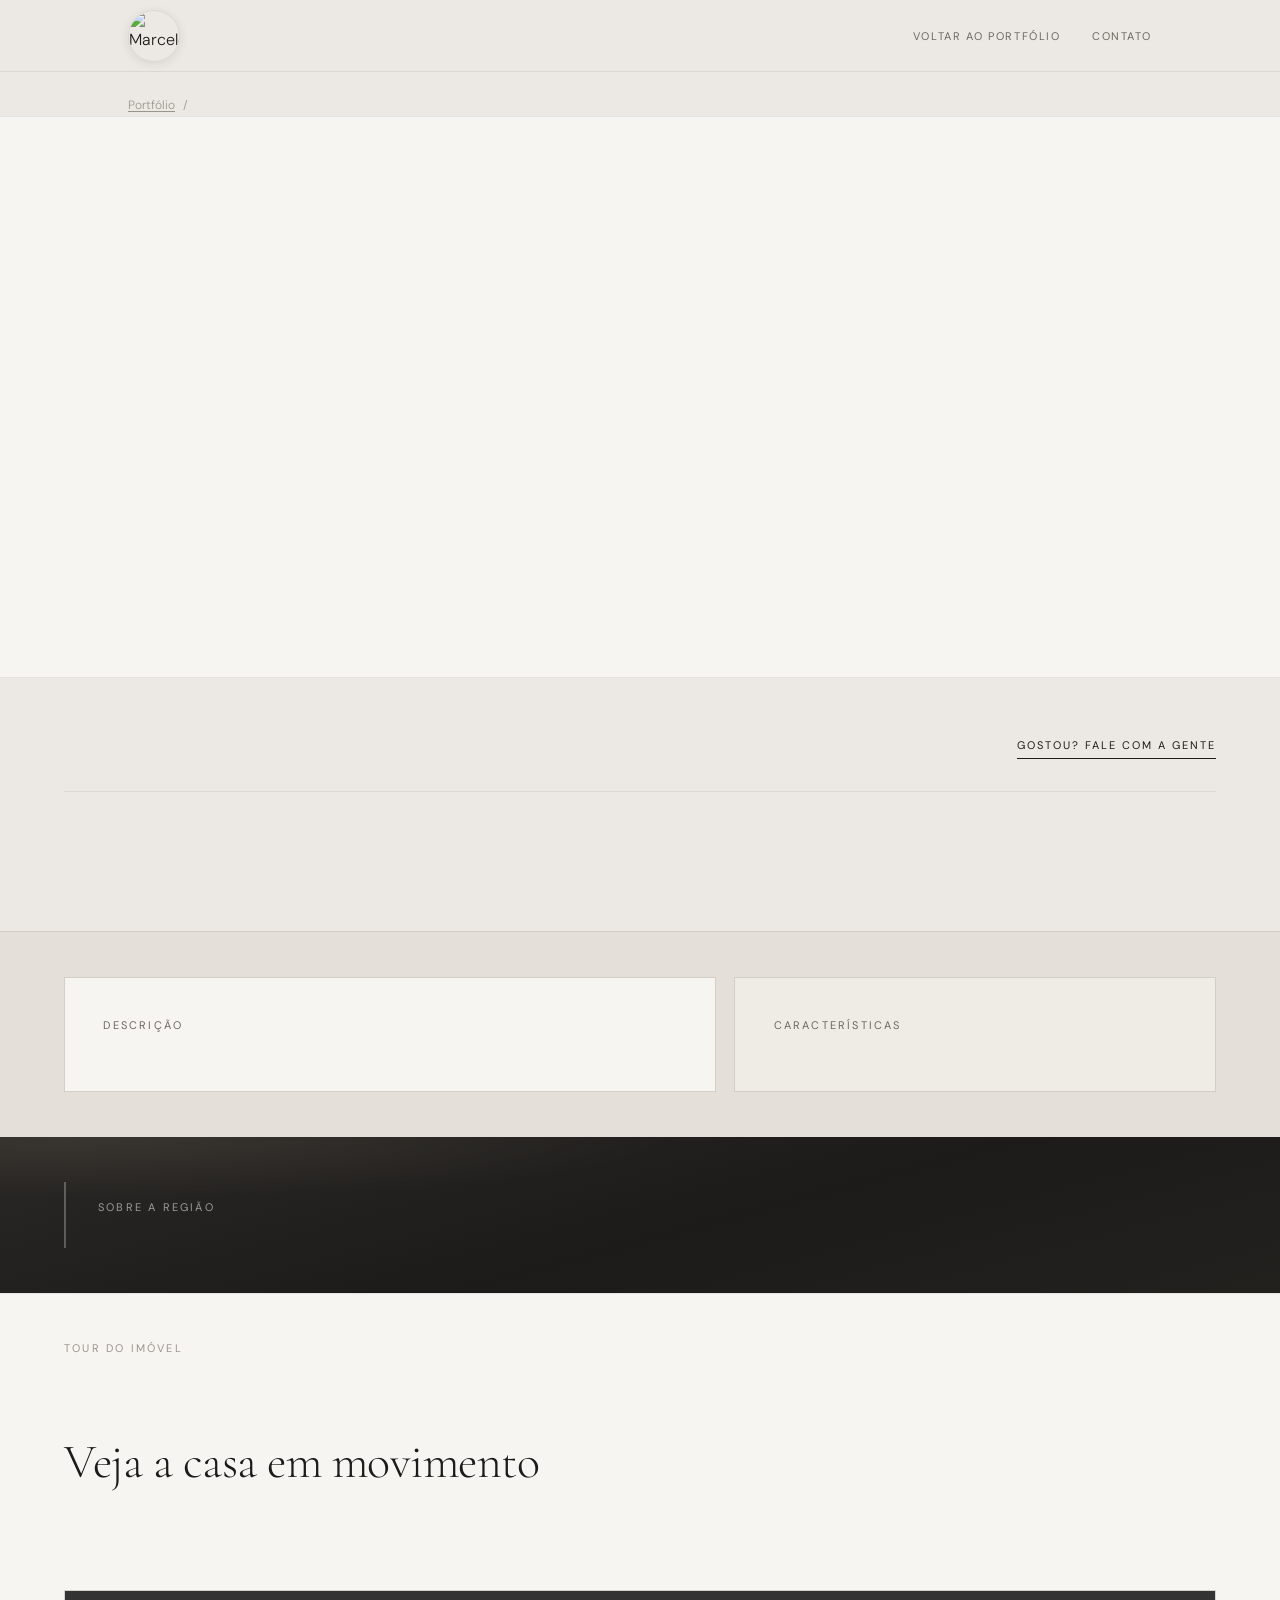
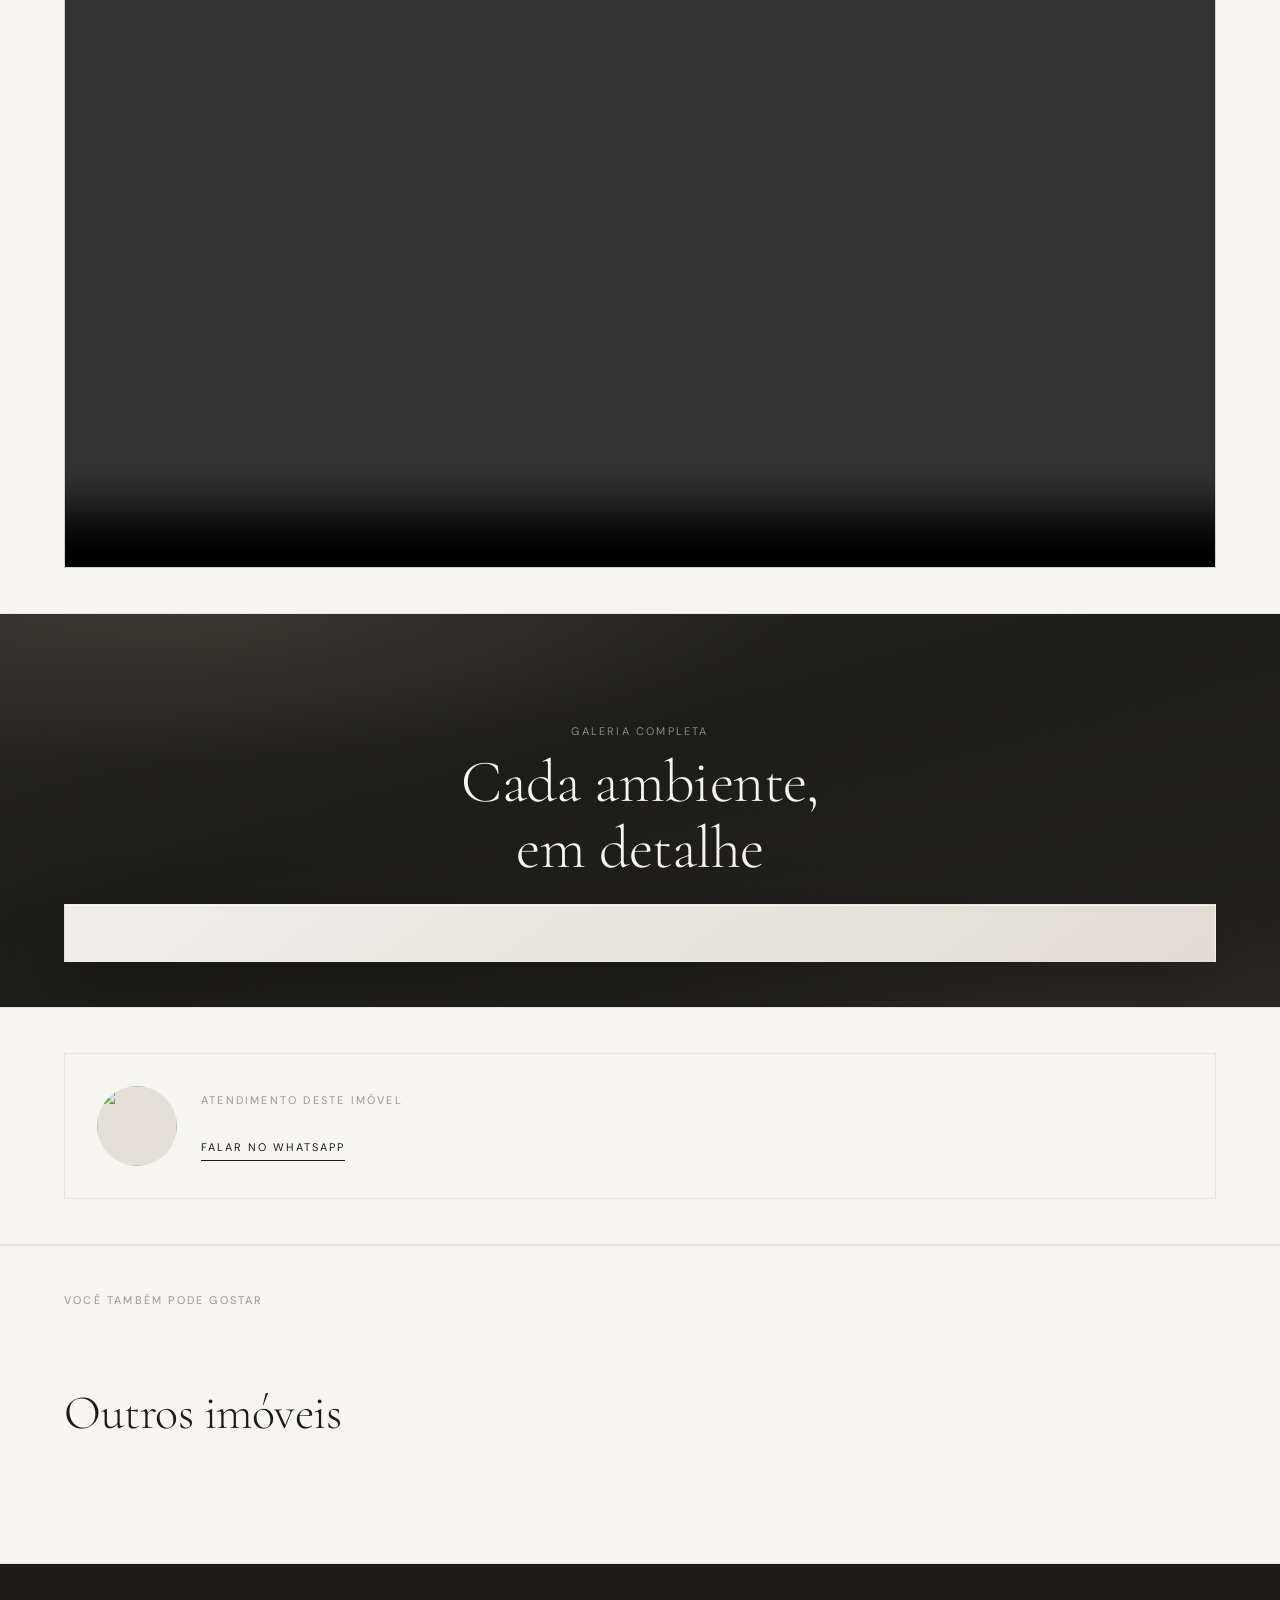
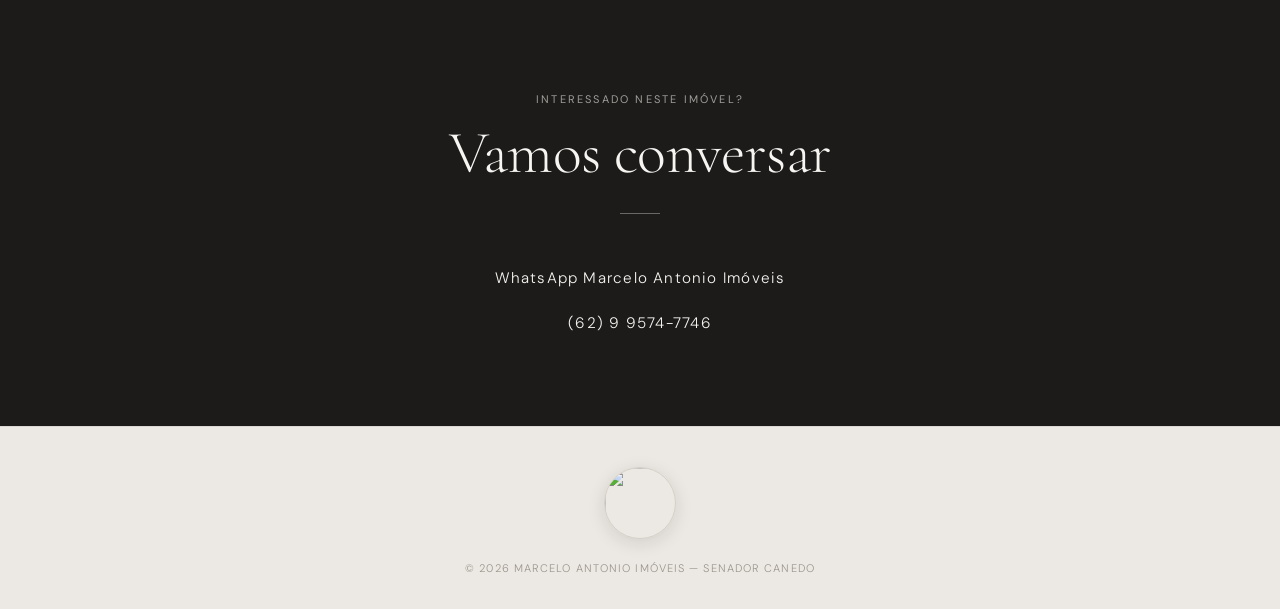
==== commit a74c8115: "Melhora o visual da descrição e da região nas fichas. Co-authored-by: Cursor <cursoragent@cursor.com" ====
--- a/imovel.html
+++ b/imovel.html
@@ -9,7 +9,7 @@
   <link href="https://fonts.googleapis.com/css2?family=Cormorant+Garamond:ital,wght@0,300;0,400;0,500;0,600;1,300;1,400;1,500;1,600&family=DM+Sans:ital,opsz,wght@0,9..40,300;0,9..40,400;0,9..40,500;1,9..40,300&display=swap" rel="stylesheet">
   <link rel="stylesheet" href="css/styles.css">
 </head>
-<body>
+<body class="page-imovel">
 
   <header class="site-header" id="topo">
     <div class="header-inner">
@@ -65,23 +65,25 @@
 
     <section class="section section--editorial property-description">
       <div class="section-inner section-inner--editorial">
-        <div class="editorial-grid">
-          <div>
+        <div class="property-copy-grid">
+          <article class="property-panel property-panel--description">
             <p class="eyebrow">Descrição</p>
-            <p class="body-text body-text--narrow" id="property-description" style="max-width: 48ch;"></p>
-          </div>
-          <div>
+            <p class="property-copy-text" id="property-description"></p>
+          </article>
+          <aside class="property-panel property-panel--features">
             <p class="eyebrow">Características</p>
             <ul class="property-features" id="property-features"></ul>
-          </div>
+          </aside>
         </div>
       </div>
     </section>
 
     <section class="section section--editorial property-neighborhood">
       <div class="section-inner section-inner--editorial">
-        <p class="eyebrow">Sobre a região</p>
-        <p class="body-text body-text--narrow" id="property-neighborhood" style="max-width: 60ch;"></p>
+        <div class="property-region">
+          <p class="eyebrow">Sobre a região</p>
+          <p class="property-region-text" id="property-neighborhood"></p>
+        </div>
       </div>
     </section>
 
--- a/css/styles.css
+++ b/css/styles.css
@@ -919,6 +919,90 @@
 .property-agent,
 .property-related {
   min-height: auto;
+}
+
+.page-imovel .section--editorial:not(.property-hero) {
+  padding-top: clamp(2rem, 5vh, 3.25rem);
+  padding-bottom: clamp(2rem, 5vh, 3.25rem);
+}
+
+.page-imovel .property-summary {
+  background-color: var(--color-bg);
+  border-top: none;
+  border-bottom: none;
+}
+
+.property-copy-grid {
+  display: grid;
+  grid-template-columns: minmax(0, 1.15fr) minmax(0, 0.85fr);
+  gap: 1.15rem;
+  align-items: stretch;
+}
+
+.property-panel {
+  background-color: var(--color-surface);
+  border: 1px solid var(--color-line);
+  padding: clamp(1.6rem, 3.2vw, 2.4rem);
+}
+
+.property-panel .eyebrow {
+  color: var(--color-text-muted);
+  margin-bottom: 1.15rem;
+}
+
+.property-copy-text {
+  font-family: var(--font-display);
+  font-size: clamp(1.2rem, 2.1vw, 1.5rem);
+  font-weight: 400;
+  line-height: 1.5;
+  letter-spacing: -0.01em;
+  color: var(--color-text);
+  max-width: 38ch;
+}
+
+.page-imovel .property-description .section-inner--editorial,
+.page-imovel .property-neighborhood .section-inner--editorial {
+  gap: 0;
+}
+
+.property-panel--features {
+  background-color: #efece6;
+}
+
+.page-imovel .property-description {
+  background-color: var(--color-bg-alt);
+  border-top: 1px solid var(--color-line);
+  border-bottom: none;
+}
+
+.page-imovel .property-neighborhood {
+  background:
+    radial-gradient(ellipse 80% 70% at 8% 0%, rgba(90, 84, 74, 0.32) 0%, transparent 55%),
+    linear-gradient(165deg, #2a2825 0%, #1c1b19 55%, #23211e 100%);
+  border-top: none;
+  border-bottom: none;
+}
+
+.property-region {
+  max-width: 40rem;
+  padding: clamp(0.5rem, 2vw, 1rem) 0;
+  border-left: 2px solid rgba(247, 245, 242, 0.28);
+  padding-left: clamp(1.25rem, 3vw, 2rem);
+}
+
+.page-imovel .property-neighborhood .eyebrow {
+  color: rgba(247, 245, 242, 0.58);
+  margin-bottom: 1rem;
+}
+
+.property-region-text {
+  font-family: var(--font-display);
+  font-size: clamp(1.45rem, 2.6vw, 2rem);
+  font-weight: 400;
+  font-style: italic;
+  line-height: 1.35;
+  letter-spacing: -0.015em;
+  color: #f7f5f2;
 }
 
 .property-hero {
@@ -1065,21 +1149,35 @@
 }
 
 .property-features {
-  columns: 2;
-  gap: 1.5rem;
-  font-size: 0.875rem;
-  color: var(--color-text-muted);
-  line-height: 2;
+  display: grid;
+  grid-template-columns: 1fr;
+  gap: 0;
+  font-size: 0.8125rem;
+  color: var(--color-text);
+  line-height: 1.45;
   list-style: none;
 }
 
 .property-features li {
-  break-inside: avoid;
+  display: flex;
+  align-items: baseline;
+  gap: 0.7rem;
+  padding: 0.72rem 0;
+  border-bottom: 1px solid var(--color-line);
+}
+
+.property-features li:last-child {
+  border-bottom: none;
+  padding-bottom: 0;
 }
 
 .property-features li::before {
-  content: "— ";
-  color: var(--color-text-light);
+  content: "";
+  flex-shrink: 0;
+  width: 0.35rem;
+  height: 0.35rem;
+  margin-top: 0.3rem;
+  background-color: var(--color-text-muted);
 }
 
 .property-agent-card {
@@ -1162,8 +1260,8 @@
     text-align: left;
   }
 
-  .property-features {
-    columns: 1;
+  .property-copy-grid {
+    grid-template-columns: 1fr;
   }
 
   .spec-list--stat {
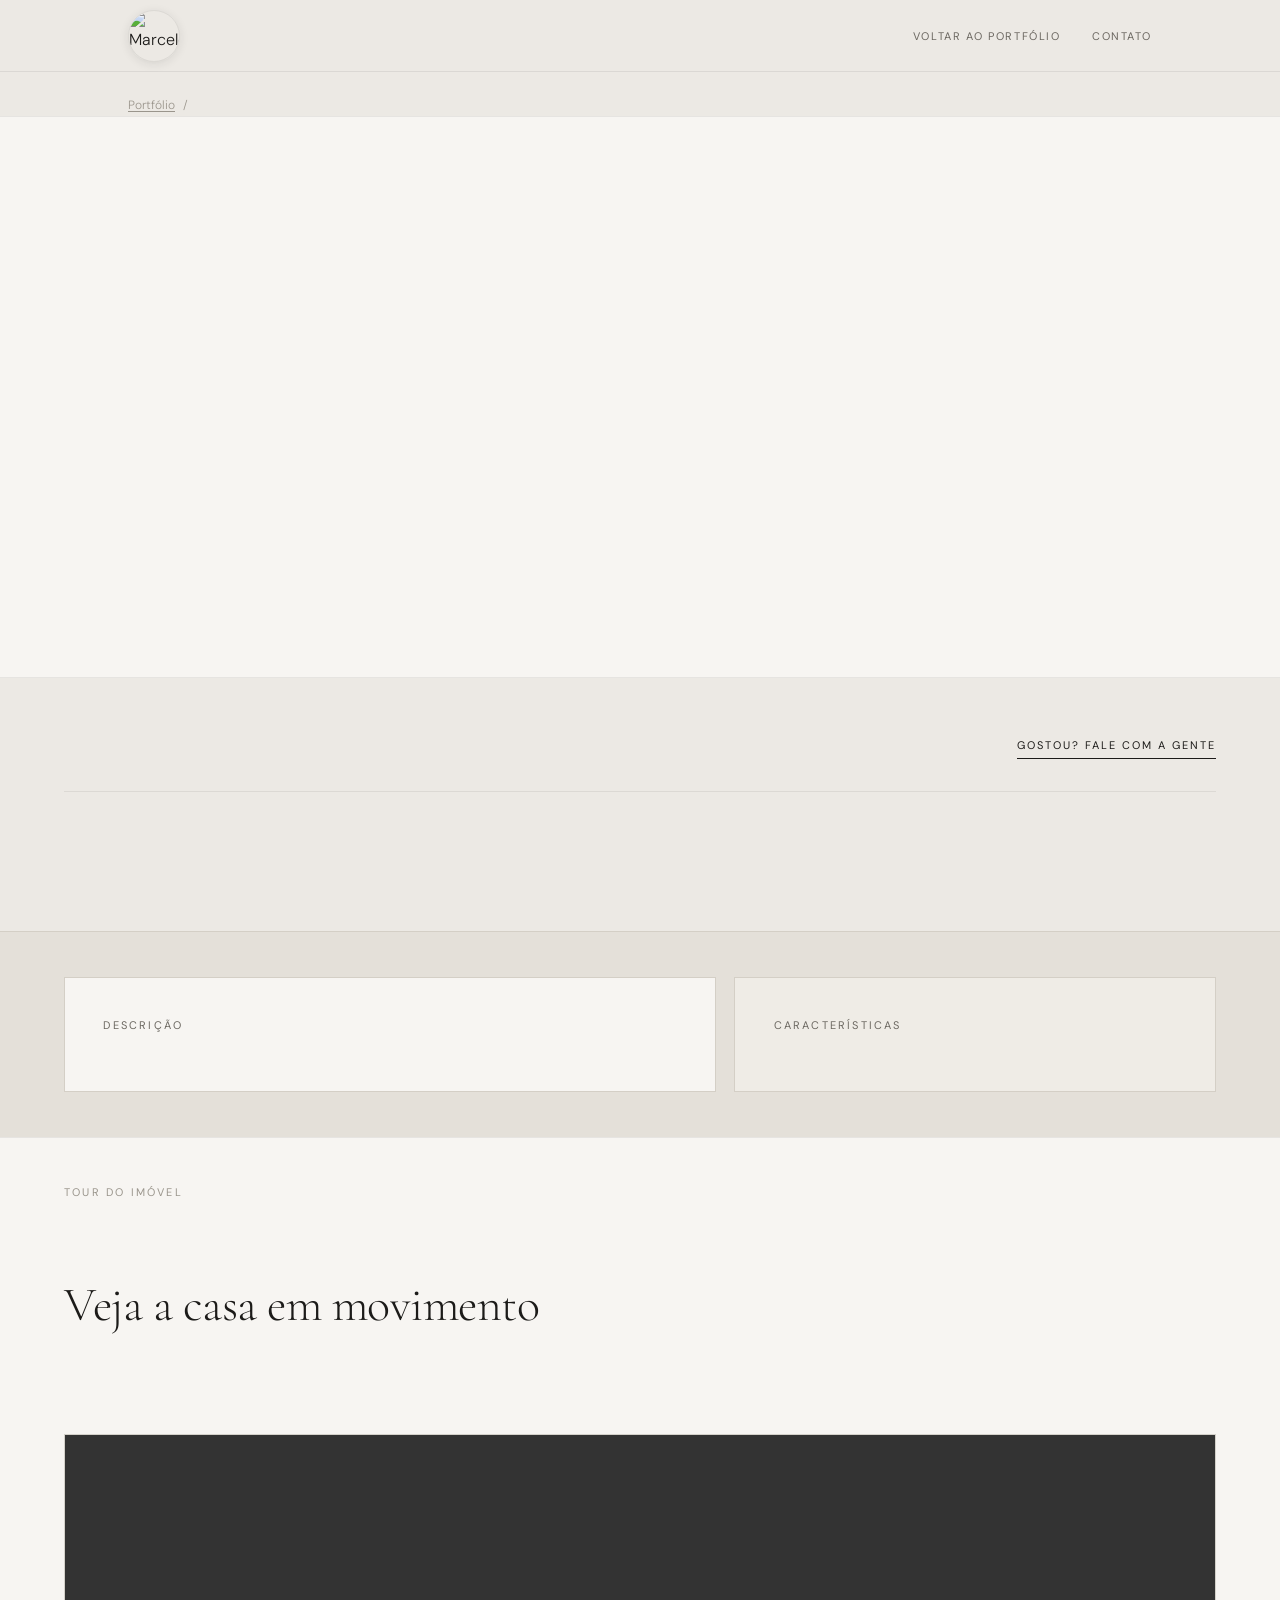
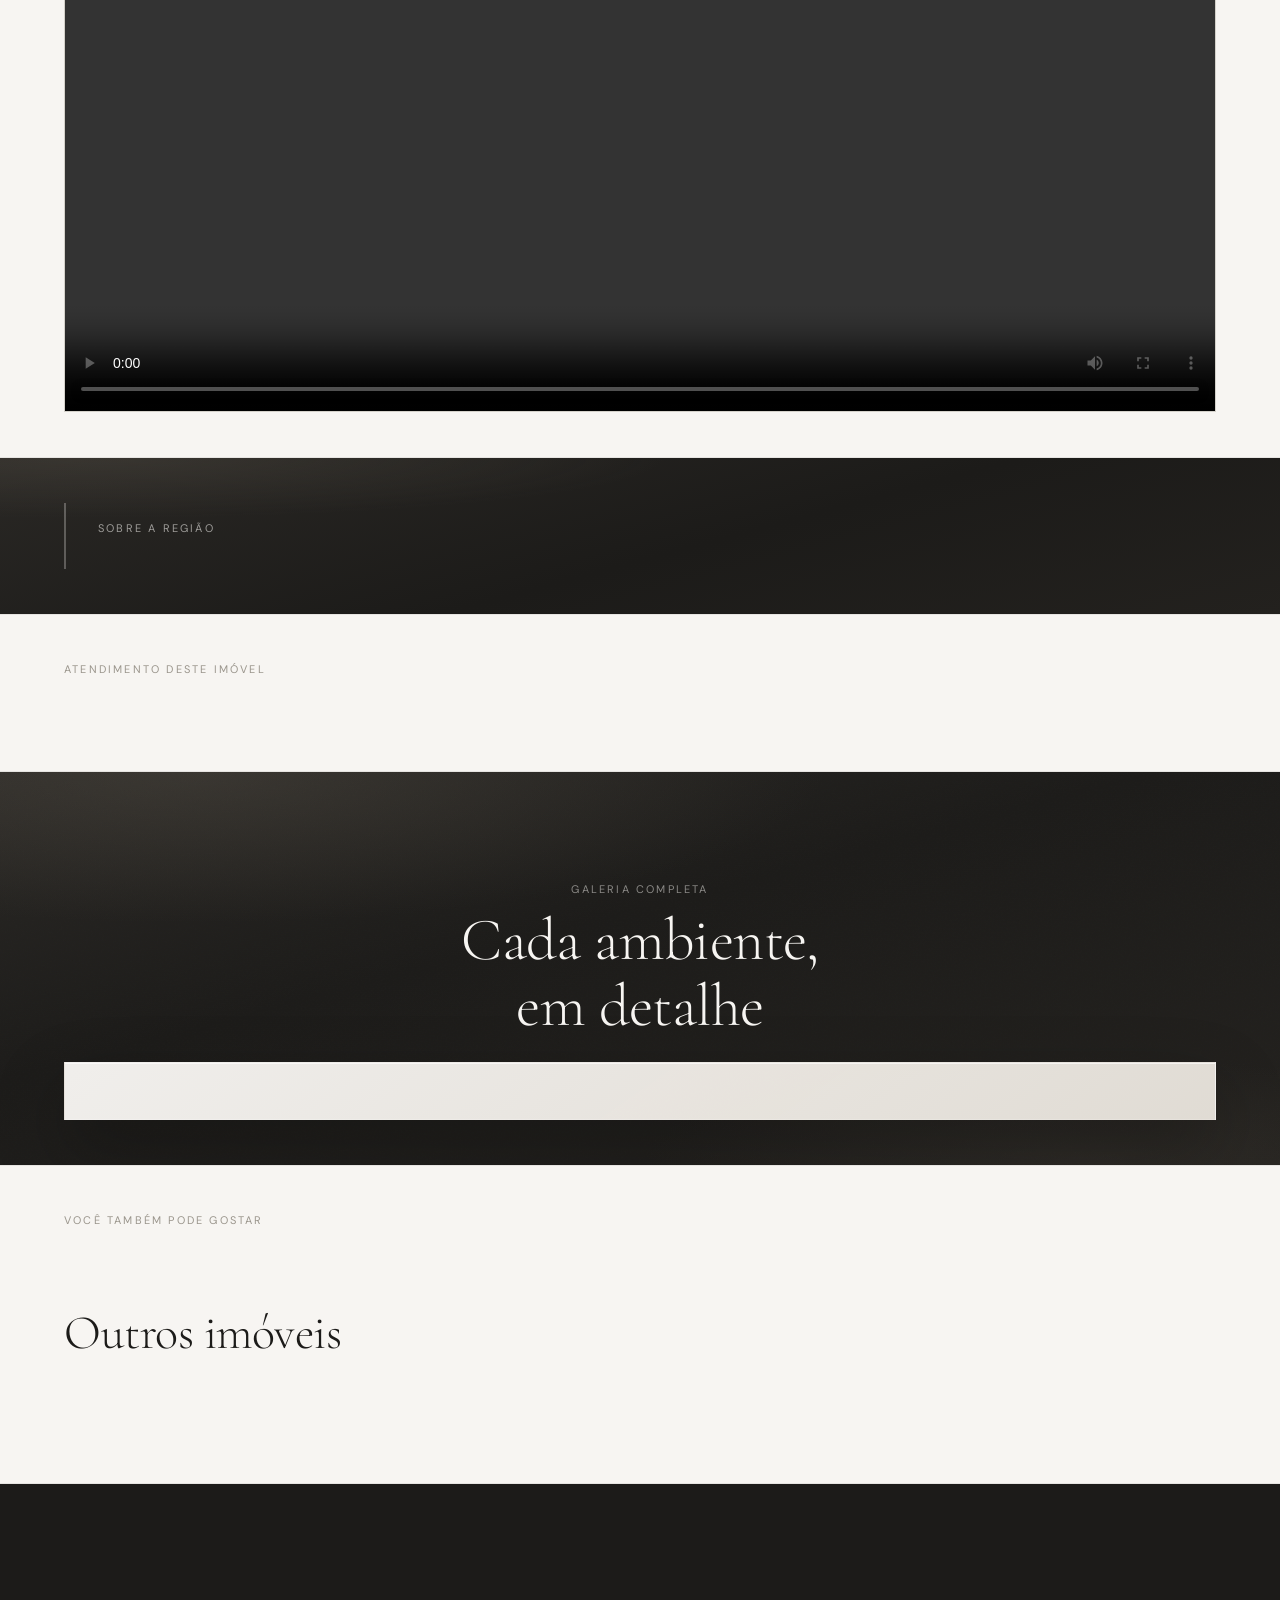
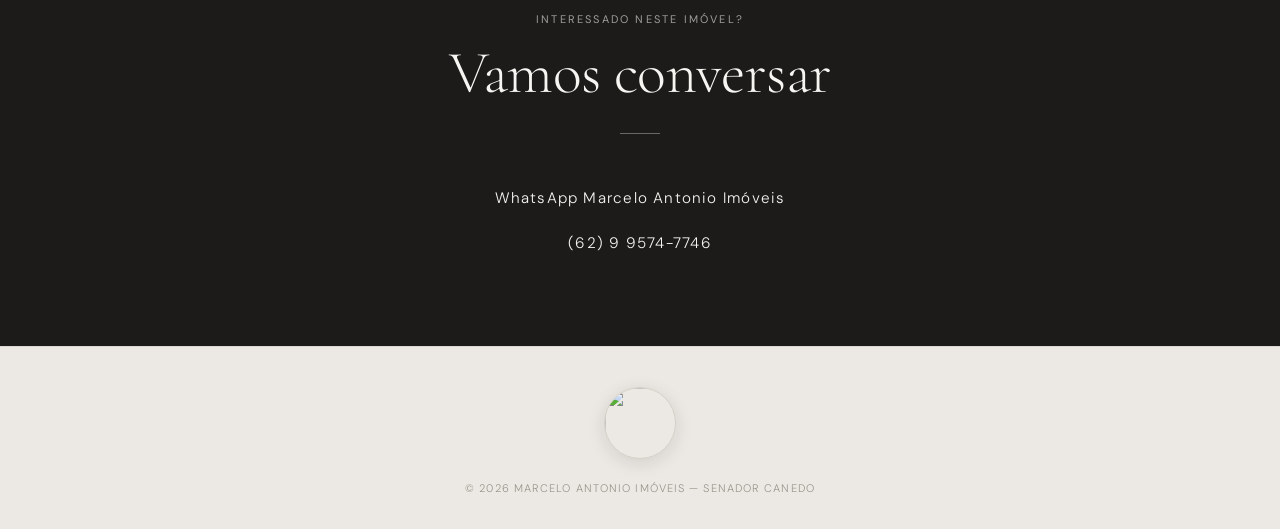
==== commit 7b8e656b: "Reorganiza a ficha e inclui a equipe no atendimento. Co-authored-by: Cursor <cursoragent@cursor.com>" ====
--- a/imovel.html
+++ b/imovel.html
@@ -78,6 +78,16 @@
       </div>
     </section>
 
+    <section class="section section--editorial property-video" id="property-video-section" hidden>
+      <div class="section-inner section-inner--editorial">
+        <p class="eyebrow">Tour do imóvel</p>
+        <h2 class="section-title section-title--editorial">Veja a casa em movimento</h2>
+        <div class="property-video-frame">
+          <video id="property-video" controls playsinline preload="metadata"></video>
+        </div>
+      </div>
+    </section>
+
     <section class="section section--editorial property-neighborhood">
       <div class="section-inner section-inner--editorial">
         <div class="property-region">
@@ -87,13 +97,10 @@
       </div>
     </section>
 
-    <section class="section section--editorial property-video" id="property-video-section" hidden>
-      <div class="section-inner section-inner--editorial">
-        <p class="eyebrow">Tour do imóvel</p>
-        <h2 class="section-title section-title--editorial">Veja a casa em movimento</h2>
-        <div class="property-video-frame">
-          <video id="property-video" controls playsinline preload="metadata"></video>
-        </div>
+    <section class="section section--editorial property-agent">
+      <div class="section-inner">
+        <p class="eyebrow">Atendimento deste imóvel</p>
+        <div class="property-agent-grid" id="property-agent-grid"></div>
       </div>
     </section>
 
@@ -105,20 +112,6 @@
         </header>
         <div class="gallery-grid-wrap">
           <div class="gallery-grid property-gallery-grid" id="property-gallery" role="list"></div>
-        </div>
-      </div>
-    </section>
-
-    <section class="section section--editorial property-agent">
-      <div class="section-inner">
-        <div class="property-agent-card">
-          <img id="property-agent-photo" src="" alt="" class="property-agent-photo">
-          <div>
-            <p class="eyebrow">Atendimento deste imóvel</p>
-            <p class="property-agent-name" id="property-agent-name"></p>
-            <p class="property-agent-creci" id="property-agent-creci"></p>
-            <a href="#" id="property-agent-whatsapp" class="text-link">Falar no WhatsApp</a>
-          </div>
         </div>
       </div>
     </section>
--- a/css/styles.css
+++ b/css/styles.css
@@ -1180,12 +1180,25 @@
   background-color: var(--color-text-muted);
 }
 
+.property-agent .section-inner {
+  display: flex;
+  flex-direction: column;
+  gap: 1.5rem;
+}
+
+.property-agent-grid {
+  display: grid;
+  grid-template-columns: repeat(3, minmax(0, 1fr));
+  gap: 1.15rem;
+}
+
 .property-agent-card {
   display: flex;
-  align-items: center;
-  gap: 1.5rem;
-  padding: 2rem;
-  border: 1px solid var(--color-line-subtle);
+  flex-direction: column;
+  align-items: flex-start;
+  gap: 1rem;
+  padding: 1.5rem 1.6rem;
+  border: 1px solid var(--color-line);
   background-color: var(--color-surface);
 }
 
@@ -1200,14 +1213,33 @@
 
 .property-agent-name {
   font-family: var(--font-display);
-  font-size: 1.25rem;
-  margin-top: 0.5rem;
+  font-size: 1.35rem;
+  line-height: 1.2;
+  margin-top: 0;
 }
 
 .property-agent-creci {
   font-size: 0.75rem;
-  color: var(--color-text-light);
-  margin-bottom: 0.75rem;
+  letter-spacing: 0.06em;
+  color: var(--color-text-muted);
+  margin: 0.35rem 0 0.85rem;
+}
+
+.property-agent-whatsapp {
+  display: inline-block;
+  font-size: 0.6875rem;
+  font-weight: 400;
+  letter-spacing: 0.12em;
+  text-transform: uppercase;
+  color: var(--color-text);
+  border-bottom: 1px solid var(--color-text);
+  padding-bottom: 0.2rem;
+}
+
+.property-agent-whatsapp:hover,
+.property-agent-whatsapp:focus-visible {
+  color: var(--color-text-muted);
+  border-color: var(--color-text-muted);
 }
 
 .property-video {
@@ -1241,14 +1273,28 @@
   }
 
   .property-gallery-thumbs {
-    grid-template-columns: repeat(3, 1fr);
+    display: flex;
+    flex-direction: row;
+    flex-wrap: nowrap;
+    grid-template-columns: none;
     grid-template-rows: none;
-    overflow: visible;
+    gap: 0.35rem;
+    overflow-x: auto;
+    overflow-y: hidden;
+    -webkit-overflow-scrolling: touch;
+    scrollbar-width: none;
+  }
+
+  .property-gallery-thumbs::-webkit-scrollbar {
+    display: none;
   }
 
   .property-gallery-thumb {
-    min-height: 5rem;
-    aspect-ratio: 4 / 3;
+    flex: 0 0 3.6rem;
+    width: 3.6rem;
+    height: 2.65rem;
+    min-height: 0;
+    aspect-ratio: auto;
   }
 
   .property-summary-top {
@@ -1268,9 +1314,8 @@
     grid-template-columns: 1fr 1fr;
   }
 
-  .property-agent-card {
-    flex-direction: column;
-    align-items: flex-start;
+  .property-agent-grid {
+    grid-template-columns: 1fr;
   }
 }
 
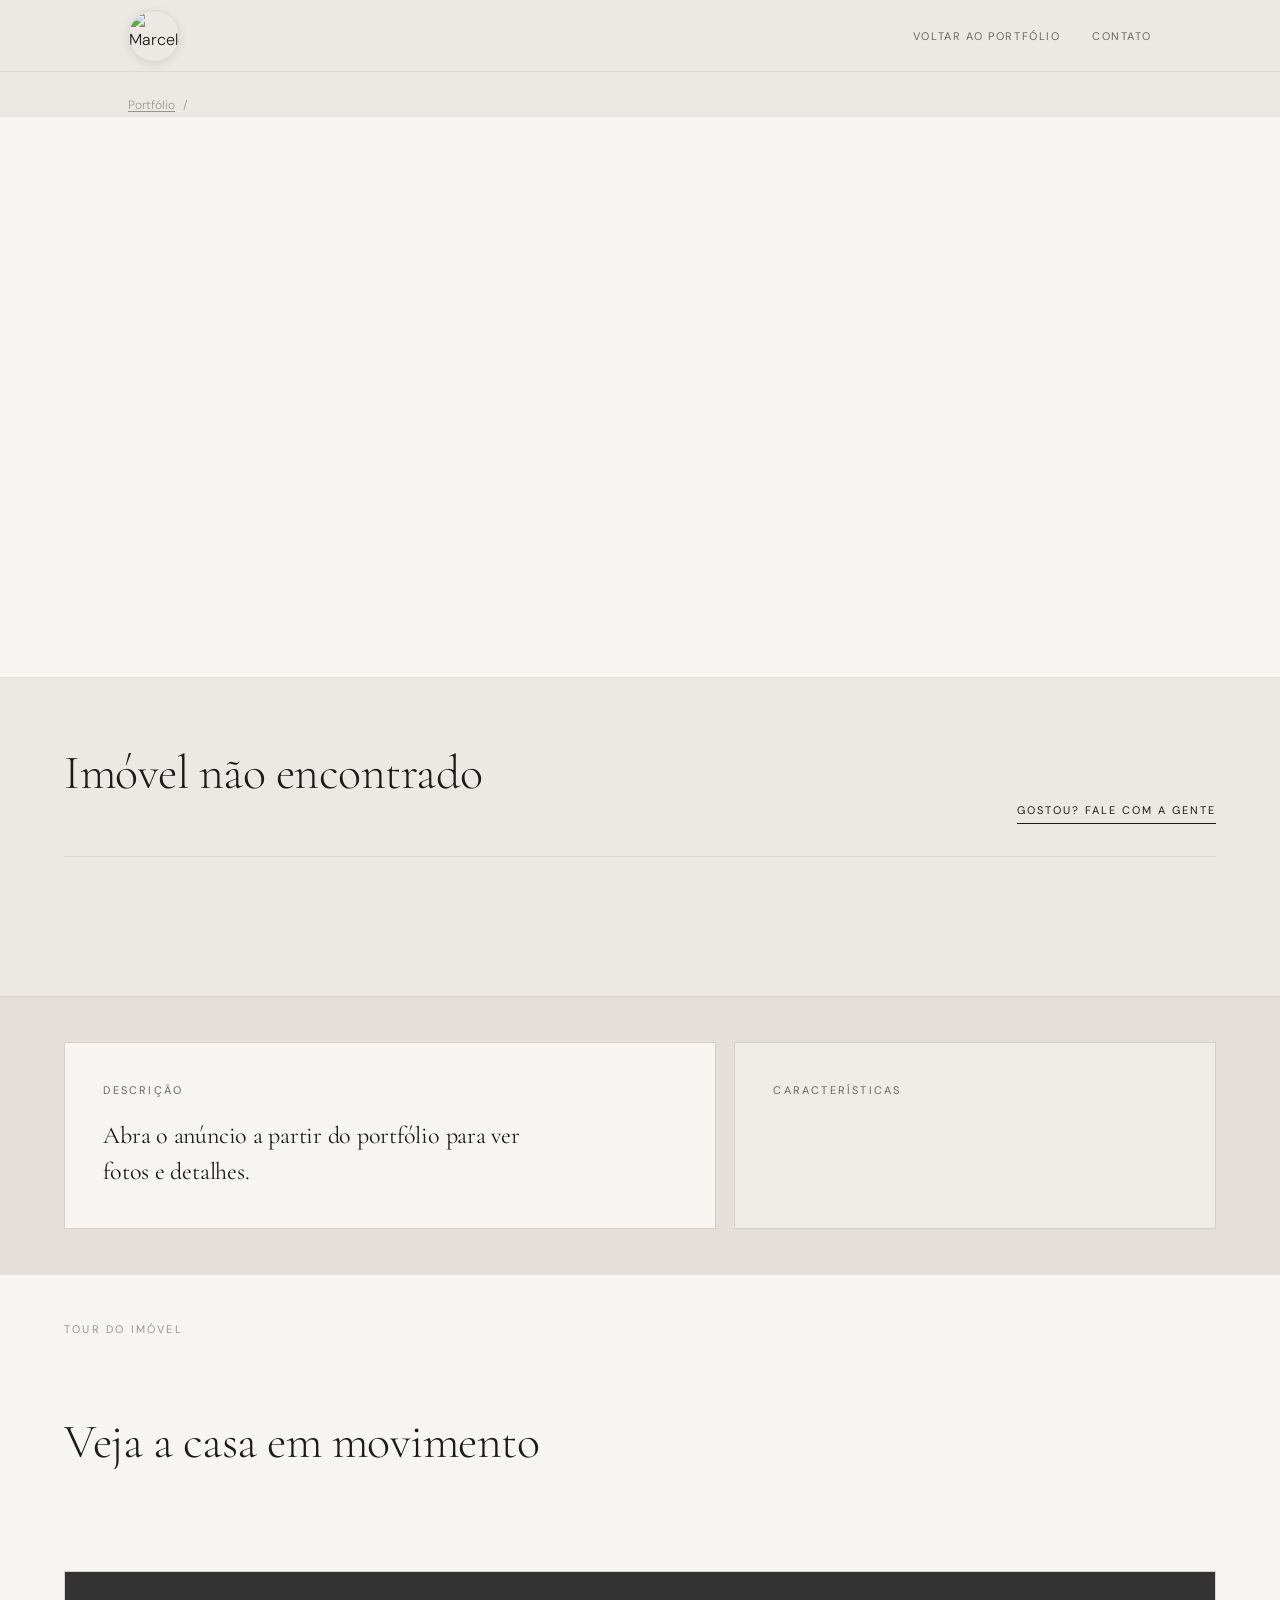
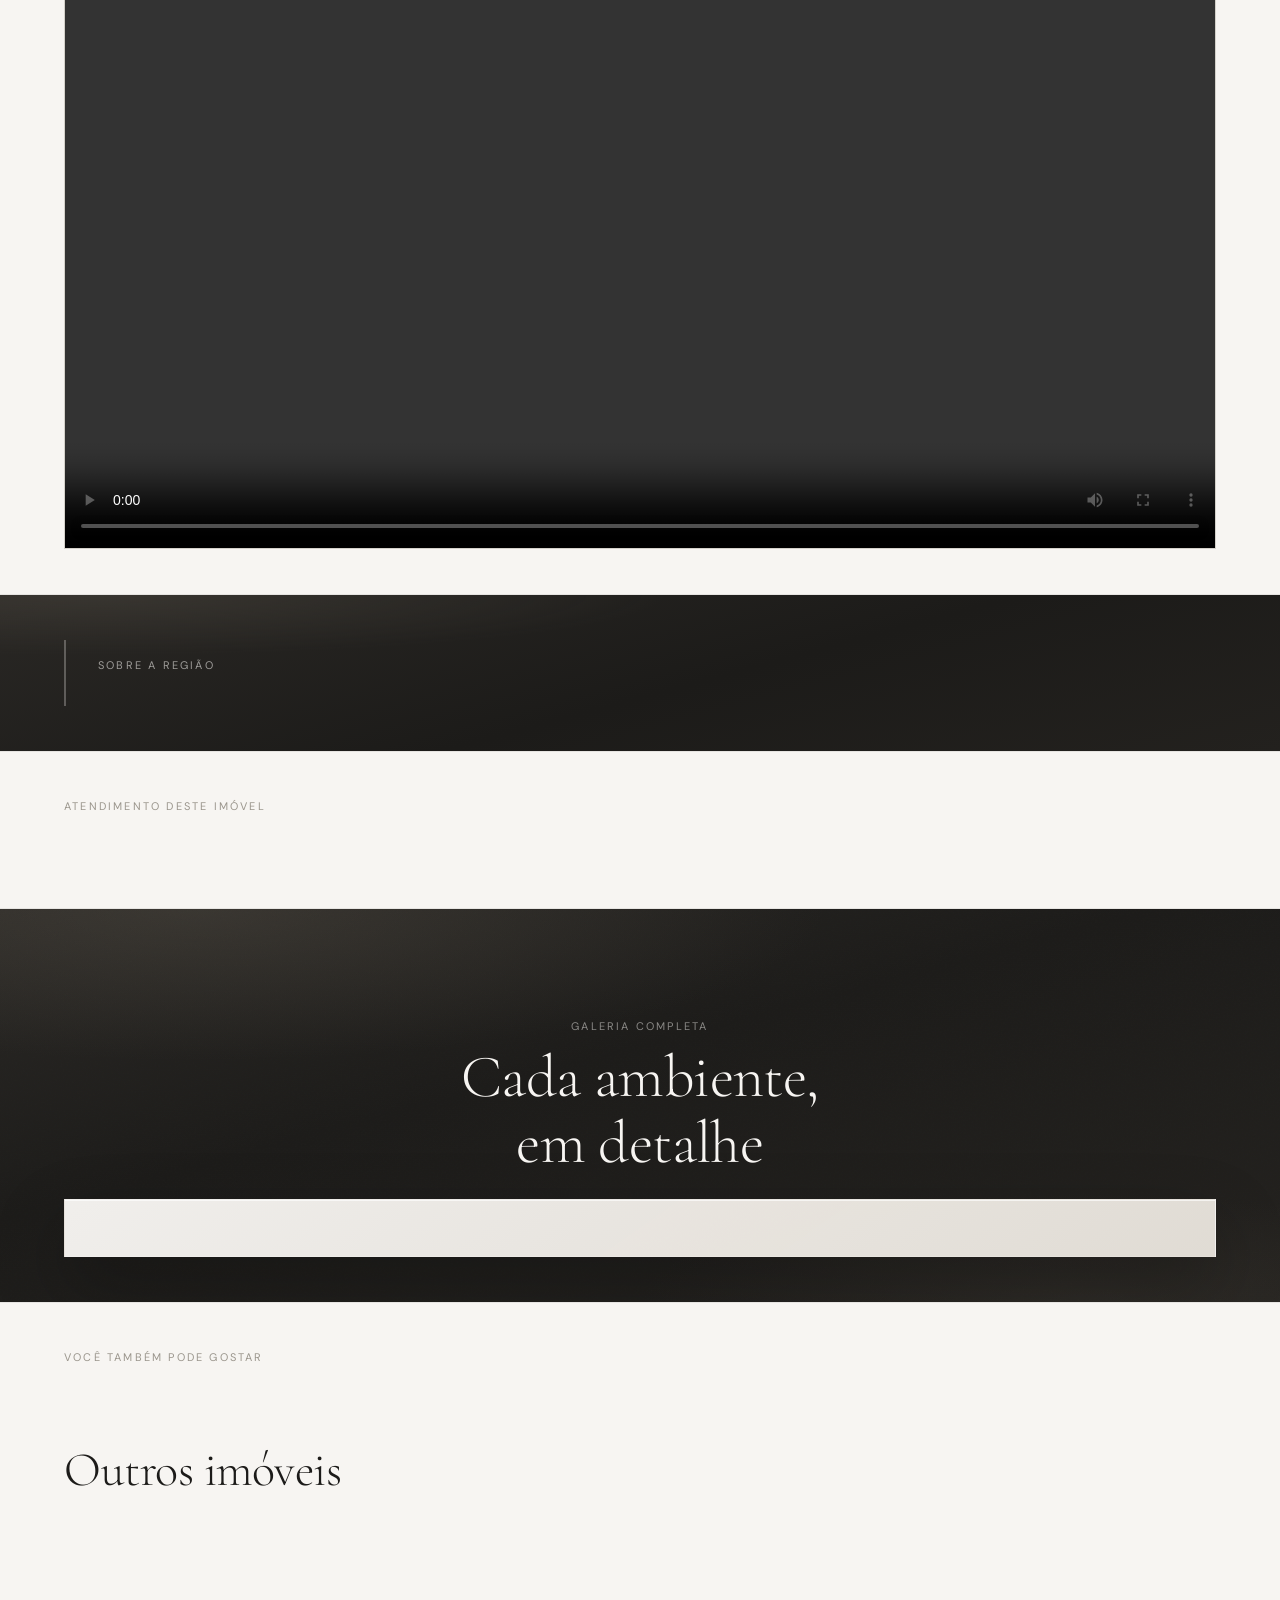
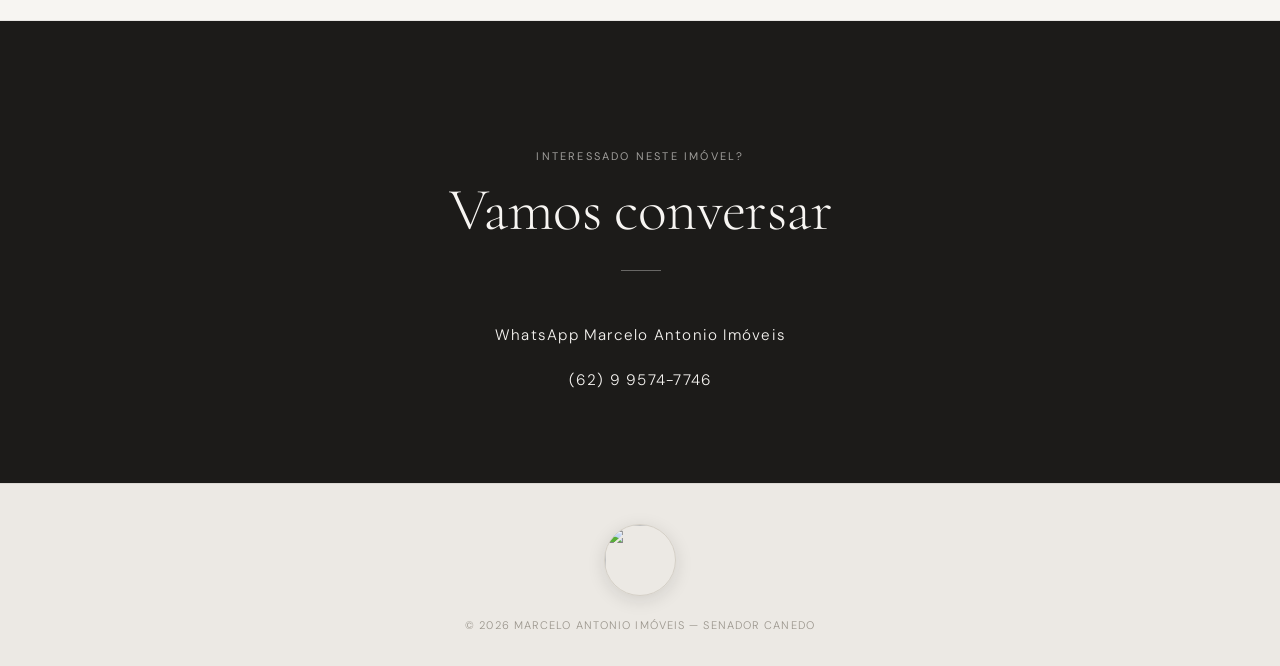
==== commit 986f6fdf: "Adiciona efeitos de scroll nas fichas de imóvel. Co-authored-by: Cursor <cursoragent@cursor.com>" ====
--- a/imovel.html
+++ b/imovel.html
@@ -10,6 +10,8 @@
   <link rel="stylesheet" href="css/styles.css">
 </head>
 <body class="page-imovel">
+
+  <div class="scroll-progress" id="scroll-progress" aria-hidden="true"></div>
 
   <header class="site-header" id="topo">
     <div class="header-inner">
@@ -32,7 +34,7 @@
 
   <main class="site-main">
 
-    <nav class="property-breadcrumb" aria-label="Caminho">
+    <nav class="property-breadcrumb px-reveal" aria-label="Caminho" data-reveal="fade-up">
       <a href="index.html#informacoes">Portfólio</a>
       <span aria-hidden="true">/</span>
       <span id="breadcrumb-bairro"></span>
@@ -48,7 +50,7 @@
 
     <section class="section section--editorial property-summary">
       <div class="section-inner section-inner--editorial">
-        <div class="property-summary-top">
+        <div class="property-summary-top px-reveal" data-reveal="fade-up">
           <div>
             <p class="eyebrow" id="property-location"></p>
             <h1 class="section-title section-title--editorial" id="property-title"></h1>
@@ -66,13 +68,13 @@
     <section class="section section--editorial property-description">
       <div class="section-inner section-inner--editorial">
         <div class="property-copy-grid">
-          <article class="property-panel property-panel--description">
+          <article class="property-panel property-panel--description px-reveal" data-reveal="fade-right">
             <p class="eyebrow">Descrição</p>
             <p class="property-copy-text" id="property-description"></p>
           </article>
-          <aside class="property-panel property-panel--features">
+          <aside class="property-panel property-panel--features px-reveal" data-reveal="fade-left">
             <p class="eyebrow">Características</p>
-            <ul class="property-features" id="property-features"></ul>
+            <ul class="property-features" id="property-features" data-reveal-children></ul>
           </aside>
         </div>
       </div>
@@ -80,9 +82,9 @@
 
     <section class="section section--editorial property-video" id="property-video-section" hidden>
       <div class="section-inner section-inner--editorial">
-        <p class="eyebrow">Tour do imóvel</p>
-        <h2 class="section-title section-title--editorial">Veja a casa em movimento</h2>
-        <div class="property-video-frame">
+        <p class="eyebrow px-reveal" data-reveal="fade-up">Tour do imóvel</p>
+        <h2 class="section-title section-title--editorial px-reveal" data-reveal="fade-up">Veja a casa em movimento</h2>
+        <div class="property-video-frame px-reveal" data-reveal="clip">
           <video id="property-video" controls playsinline preload="metadata"></video>
         </div>
       </div>
@@ -90,7 +92,7 @@
 
     <section class="section section--editorial property-neighborhood">
       <div class="section-inner section-inner--editorial">
-        <div class="property-region">
+        <div class="property-region px-reveal" data-reveal="fade-up">
           <p class="eyebrow">Sobre a região</p>
           <p class="property-region-text" id="property-neighborhood"></p>
         </div>
@@ -99,14 +101,14 @@
 
     <section class="section section--editorial property-agent">
       <div class="section-inner">
-        <p class="eyebrow">Atendimento deste imóvel</p>
-        <div class="property-agent-grid" id="property-agent-grid"></div>
+        <p class="eyebrow px-reveal" data-reveal="fade-up">Atendimento deste imóvel</p>
+        <div class="property-agent-grid px-reveal" id="property-agent-grid" data-reveal="stagger"></div>
       </div>
     </section>
 
     <section class="section section--gallery" id="property-gallery-section">
       <div class="section-inner section-inner--gallery">
-        <header class="gallery-header">
+        <header class="gallery-header px-reveal" data-reveal="fade-up">
           <p class="eyebrow">Galeria completa</p>
           <h2 class="section-title">Cada ambiente,<br>em detalhe</h2>
         </header>
@@ -118,15 +120,15 @@
 
     <section class="section section--editorial property-related">
       <div class="section-inner section-inner--editorial">
-        <p class="eyebrow">Você também pode gostar</p>
-        <h2 class="section-title section-title--editorial">Outros imóveis</h2>
-        <div class="portfolio-grid" id="related-properties"></div>
+        <p class="eyebrow px-reveal" data-reveal="fade-up">Você também pode gostar</p>
+        <h2 class="section-title section-title--editorial px-reveal" data-reveal="fade-up">Outros imóveis</h2>
+        <div class="portfolio-grid px-reveal" id="related-properties" data-reveal="stagger"></div>
       </div>
     </section>
 
     <section class="section section--contact">
       <div class="section-inner section-inner--contact">
-        <div class="content-block content-block--center" style="margin-inline: auto;">
+        <div class="content-block content-block--center px-reveal" style="margin-inline: auto;" data-reveal="fade-up">
           <p class="eyebrow">Interessado neste imóvel?</p>
           <h2 class="section-title">Vamos conversar</h2>
           <address class="contact-details">
@@ -150,5 +152,6 @@
 
   <script src="js/main.js"></script>
   <script src="js/property-detail.js"></script>
+  <script src="js/property-scroll.js"></script>
 </body>
 </html>
--- a/css/styles.css
+++ b/css/styles.css
@@ -2266,3 +2266,153 @@
   will-change: transform;
   transition: transform 0.1s linear;
 }
+
+/* =============================================
+   Scroll effects — fichas de imóvel
+   ============================================= */
+
+.page-imovel .site-header {
+  transition: box-shadow 0.35s ease, background-color 0.35s ease, border-color 0.35s ease;
+}
+
+.page-imovel .site-header.is-scrolled {
+  background-color: rgba(236, 233, 228, 0.97);
+  border-bottom-color: var(--color-line);
+  box-shadow: 0 10px 30px rgba(28, 27, 25, 0.06);
+}
+
+.px-reveal {
+  opacity: 0;
+  transform: translate3d(0, 2rem, 0);
+  transition:
+    opacity 0.85s cubic-bezier(0.22, 1, 0.36, 1),
+    transform 0.85s cubic-bezier(0.22, 1, 0.36, 1),
+    clip-path 1s cubic-bezier(0.22, 1, 0.36, 1),
+    filter 0.85s ease;
+  transition-delay: var(--px-delay, 0ms);
+  will-change: opacity, transform;
+}
+
+.px-reveal[data-reveal="fade-left"] {
+  transform: translate3d(2rem, 0, 0);
+}
+
+.px-reveal[data-reveal="fade-right"] {
+  transform: translate3d(-2rem, 0, 0);
+}
+
+.px-reveal[data-reveal="clip"] {
+  opacity: 1;
+  transform: none;
+  clip-path: inset(12% 8% 12% 8%);
+  filter: saturate(0.85);
+}
+
+.px-reveal[data-reveal="hero"] {
+  opacity: 0;
+  transform: translate3d(0, 1.25rem, 0) scale(0.985);
+}
+
+.px-reveal.is-visible {
+  opacity: 1;
+  transform: none;
+  clip-path: inset(0 0 0 0);
+  filter: none;
+}
+
+.px-reveal-child {
+  opacity: 0;
+  transform: translate3d(0, 1rem, 0);
+  transition:
+    opacity 0.65s cubic-bezier(0.22, 1, 0.36, 1),
+    transform 0.65s cubic-bezier(0.22, 1, 0.36, 1);
+  transition-delay: var(--px-delay, 0ms);
+}
+
+.px-reveal.is-visible .px-reveal-child,
+.px-reveal.is-visible > .px-reveal-child {
+  opacity: 1;
+  transform: none;
+}
+
+.px-parallax {
+  overflow: hidden;
+  width: 100%;
+  height: 100%;
+}
+
+.px-parallax img {
+  width: 100%;
+  height: 100%;
+  object-fit: cover;
+  will-change: transform;
+  transform: translate3d(0, 0, 0) scale(1.08);
+  transition: transform 0.12s linear;
+}
+
+.property-gallery-grid .property-gallery-slot .px-parallax {
+  aspect-ratio: 4 / 3;
+  height: auto;
+}
+
+.property-gallery-grid .property-gallery-slot .px-parallax img {
+  aspect-ratio: 4 / 3;
+}
+
+.page-imovel .property-video-frame.px-reveal[data-reveal="clip"] {
+  clip-path: inset(8% 4%);
+  transform: scale(0.97);
+}
+
+.page-imovel .property-video-frame.px-reveal.is-visible {
+  clip-path: inset(0 0 0 0);
+  transform: none;
+}
+
+.page-imovel .property-region.px-reveal.is-visible {
+  animation: px-region-line 0.9s cubic-bezier(0.22, 1, 0.36, 1) both;
+}
+
+@keyframes px-region-line {
+  from {
+    border-left-color: transparent;
+  }
+  to {
+    border-left-color: rgba(247, 245, 242, 0.28);
+  }
+}
+
+.page-imovel .property-gallery-main.is-visible .gallery-main-image {
+  animation: px-hero-settle 1.1s cubic-bezier(0.22, 1, 0.36, 1) both;
+}
+
+@keyframes px-hero-settle {
+  from {
+    filter: brightness(0.92);
+  }
+  to {
+    filter: none;
+  }
+}
+
+@media (prefers-reduced-motion: reduce) {
+  .px-reveal,
+  .px-reveal-child {
+    opacity: 1 !important;
+    transform: none !important;
+    clip-path: none !important;
+    filter: none !important;
+    transition: none !important;
+    animation: none !important;
+  }
+
+  .px-parallax img {
+    transform: none !important;
+    transition: none !important;
+  }
+
+  .page-imovel .property-gallery-main.is-visible .gallery-main-image,
+  .page-imovel .property-region.px-reveal.is-visible {
+    animation: none !important;
+  }
+}
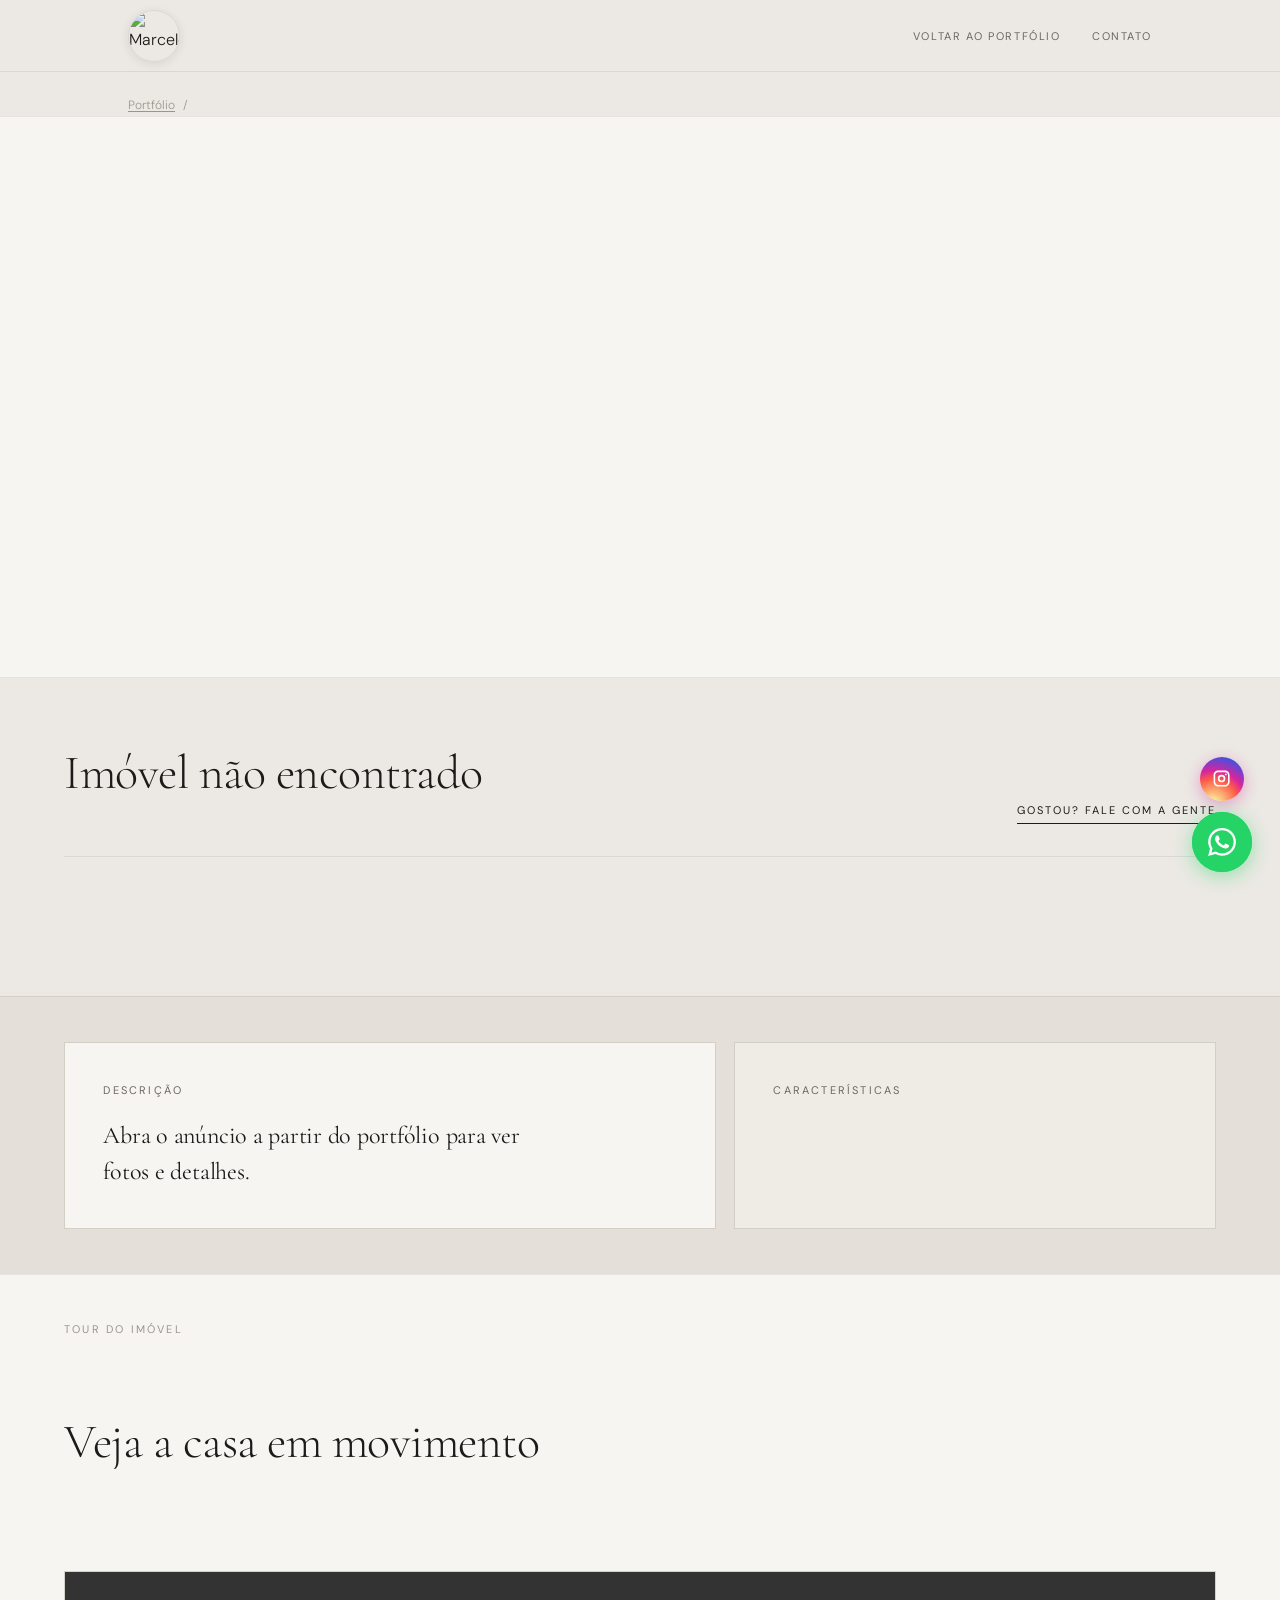
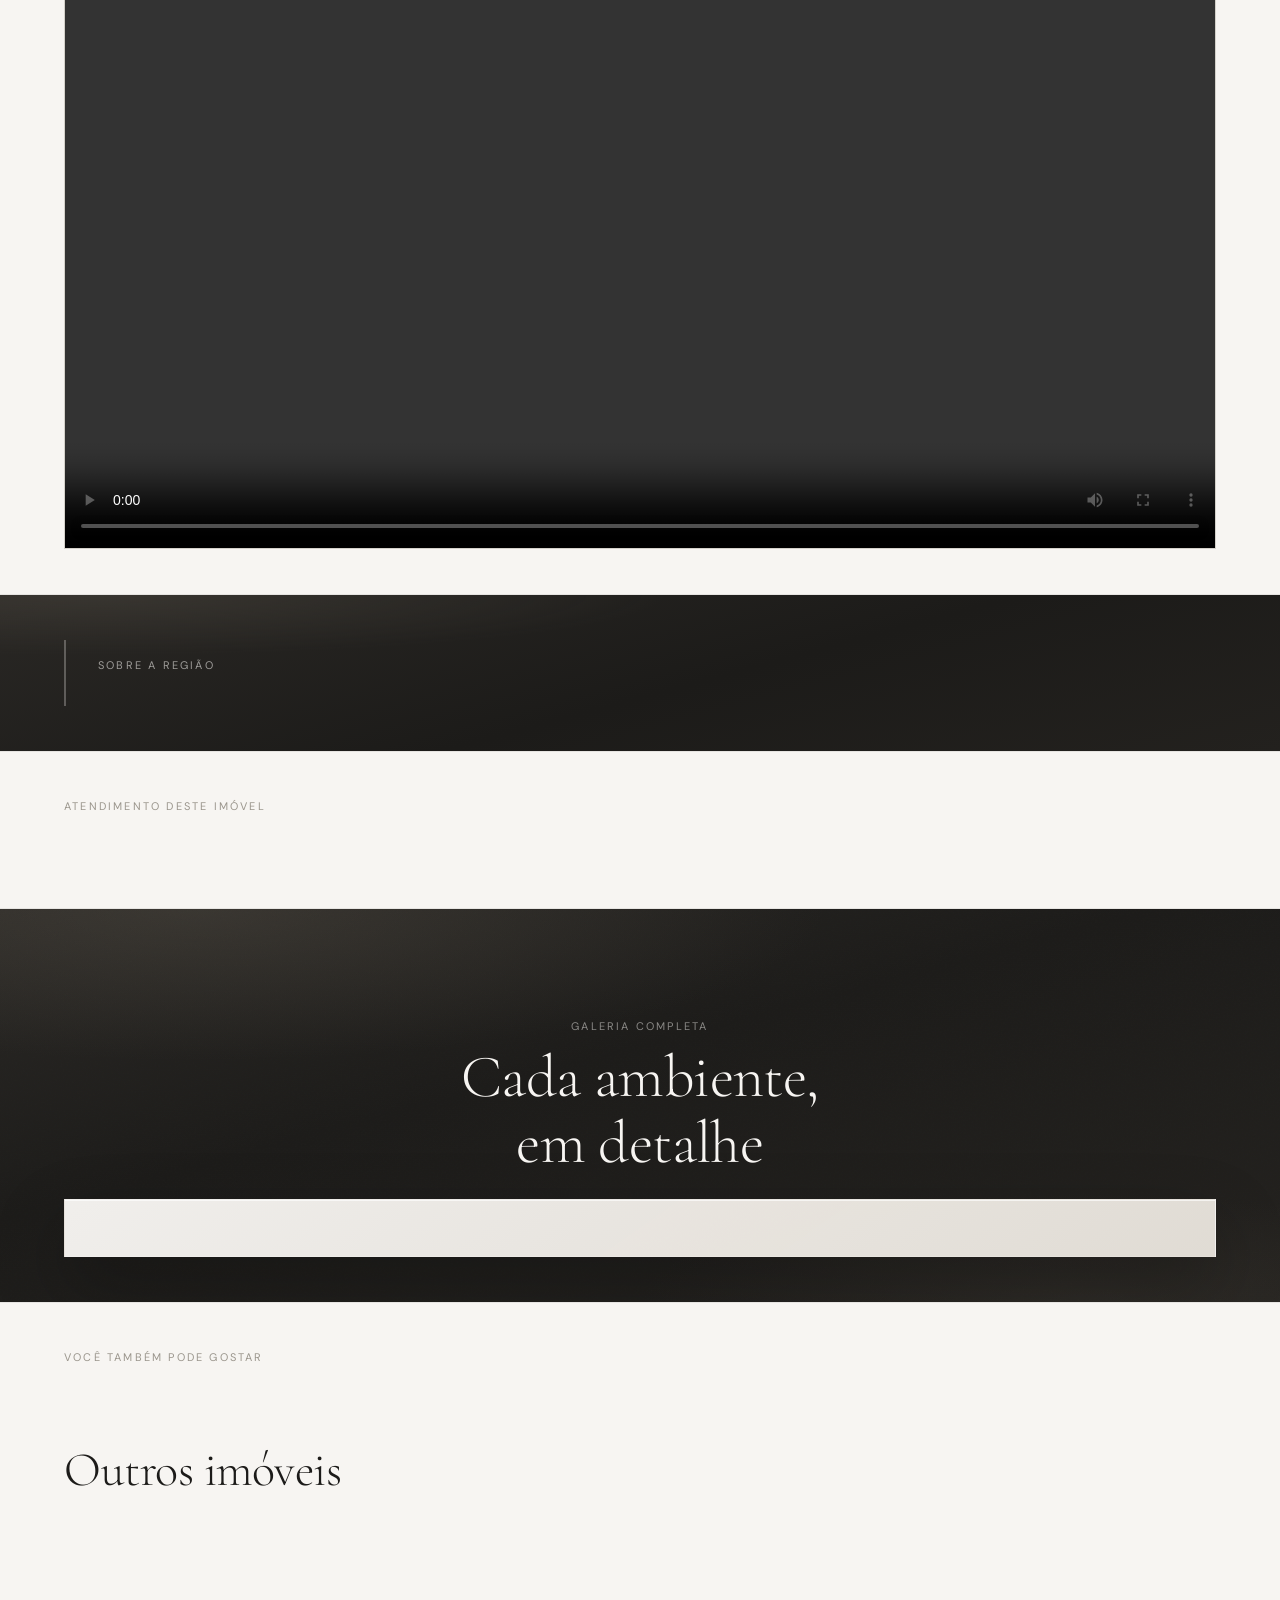
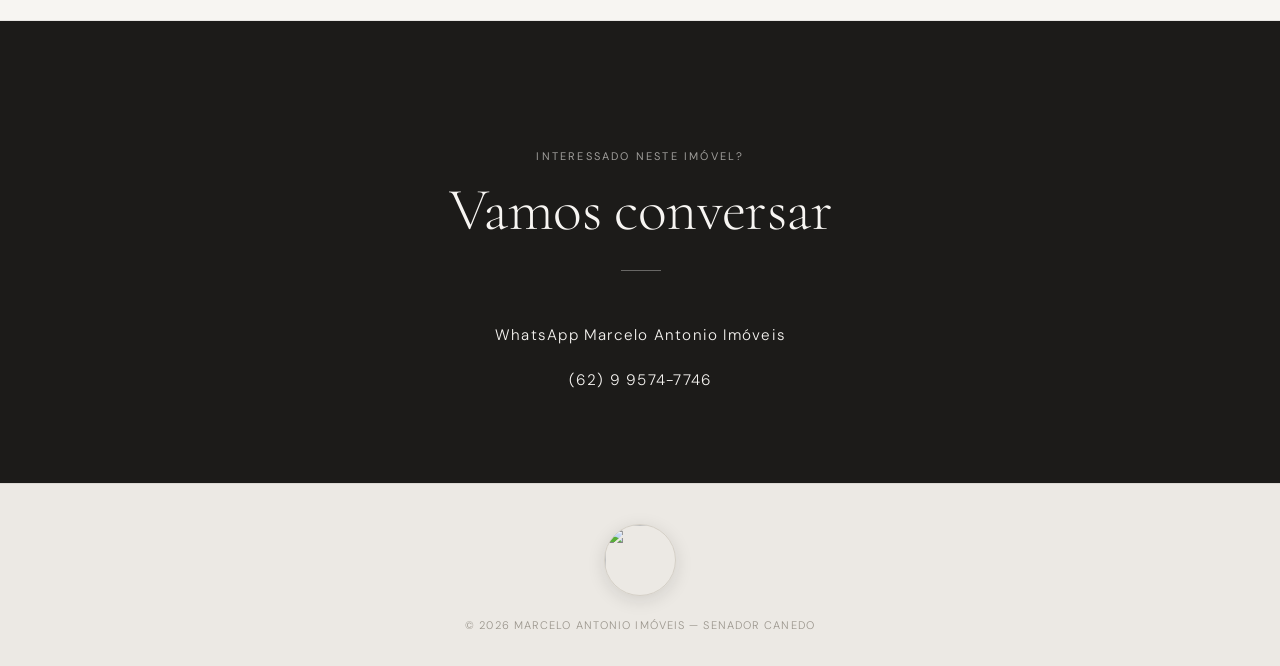
==== commit 2f3d50bd: "Adiciona o Instagram flutuante e o sobrado de R$ 1,2 milhão na Vila Bonsucesso. Co-authored-by: Curs" ====
--- a/imovel.html
+++ b/imovel.html
@@ -150,6 +150,32 @@
     </div>
   </footer>
 
+  <div class="social-float">
+    <a
+      href="https://www.instagram.com/marceloantonioimoveis"
+      class="instagram-float"
+      target="_blank"
+      rel="noopener noreferrer"
+      aria-label="Siga no Instagram"
+    >
+      <svg class="instagram-float__icon" viewBox="0 0 24 24" aria-hidden="true">
+        <path d="M7.8 2h8.4C19.4 2 22 4.6 22 7.8v8.4c0 3.2-2.6 5.8-5.8 5.8H7.8C4.6 22 2 19.4 2 16.2V7.8C2 4.6 4.6 2 7.8 2m-.2 2C5.6 4 4 5.6 4 7.6v8.8C4 18.4 5.6 20 7.6 20h8.8c2 0 3.6-1.6 3.6-3.6V7.6C20 5.6 18.4 4 16.4 4H7.6M12 7.3A4.7 4.7 0 1 1 7.3 12 4.7 4.7 0 0 1 12 7.3m0 2A2.7 2.7 0 1 0 14.7 12 2.7 2.7 0 0 0 12 9.3m5.35-3.58a1.1 1.1 0 1 1-1.1 1.1 1.1 1.1 0 0 1 1.1-1.1z"/>
+      </svg>
+    </a>
+    <a
+      href="https://wa.me/5562995747746"
+      class="whatsapp-float"
+      target="_blank"
+      rel="noopener noreferrer"
+      aria-label="Fale conosco pelo WhatsApp"
+    >
+      <span class="whatsapp-float__pulse" aria-hidden="true"></span>
+      <svg class="whatsapp-float__icon" viewBox="0 0 24 24" aria-hidden="true">
+        <path d="M17.472 14.382c-.297-.149-1.758-.867-2.03-.967-.273-.099-.471-.148-.67.15-.197.297-.767.966-.94 1.164-.173.199-.347.223-.644.075-.297-.15-1.255-.463-2.39-1.475-.883-.788-1.48-1.761-1.653-2.059-.173-.297-.018-.458.13-.606.134-.133.298-.347.446-.52.149-.174.198-.298.298-.497.099-.198.05-.371-.025-.52-.075-.149-.669-1.612-.916-2.207-.242-.579-.487-.5-.669-.51-.173-.008-.371-.01-.57-.01-.198 0-.52.074-.792.372-.272.297-1.04 1.016-1.04 2.479 0 1.462 1.065 2.875 1.213 3.074.149.198 2.096 3.2 5.077 4.487.709.306 1.262.489 1.694.625.712.227 1.36.195 1.871.118.571-.085 1.758-.719 2.006-1.413.248-.694.248-1.289.173-1.413-.074-.124-.272-.198-.57-.347m-5.421 7.403h-.004a9.87 9.87 0 0 1-5.031-1.378l-.361-.214-3.741.982.998-3.648-.235-.374a9.86 9.86 0 0 1-1.51-5.26c.001-5.45 4.436-9.884 9.888-9.884 2.64 0 5.122 1.03 6.988 2.898a9.825 9.825 0 0 1 2.893 6.994c-.003 5.45-4.435 9.884-9.884 9.884m8.413-18.297A11.815 11.815 0 0 0 12.05 0C5.495 0 .16 5.335.157 11.892c0 2.096.547 4.142 1.588 5.945L.057 24l6.305-1.654a11.882 11.882 0 0 0 5.683 1.448h.005c6.554 0 11.89-5.335 11.893-11.893a11.821 11.821 0 0 0-3.48-8.413z"/>
+      </svg>
+    </a>
+  </div>
+
   <script src="js/main.js"></script>
   <script src="js/property-detail.js"></script>
   <script src="js/property-scroll.js"></script>
--- a/css/styles.css
+++ b/css/styles.css
@@ -2150,14 +2150,48 @@
 }
 
 /* =============================================
-   Botão flutuante WhatsApp
+   Botões flutuantes Instagram + WhatsApp
    ============================================= */
 
-.whatsapp-float {
+.social-float {
   position: fixed;
   right: clamp(1rem, 3vw, 1.75rem);
   bottom: clamp(1rem, 3vw, 1.75rem);
   z-index: 120;
+  display: flex;
+  flex-direction: column;
+  align-items: center;
+  gap: 0.7rem;
+}
+
+.instagram-float {
+  position: relative;
+  display: flex;
+  align-items: center;
+  justify-content: center;
+  width: 2.75rem;
+  height: 2.75rem;
+  border-radius: 50%;
+  background: radial-gradient(circle at 30% 107%, #fdf497 0%, #fdf497 5%, #fd5949 45%, #d6249f 60%, #285aeb 90%);
+  color: #fff;
+  box-shadow: 0 4px 16px rgba(214, 36, 159, 0.38);
+  transition: transform var(--transition-base), box-shadow var(--transition-base);
+}
+
+.instagram-float:hover,
+.instagram-float:focus-visible {
+  transform: scale(1.06);
+  box-shadow: 0 6px 22px rgba(214, 36, 159, 0.5);
+}
+
+.instagram-float__icon {
+  width: 1.2rem;
+  height: 1.2rem;
+  fill: currentColor;
+}
+
+.whatsapp-float {
+  position: relative;
   display: flex;
   align-items: center;
   justify-content: center;
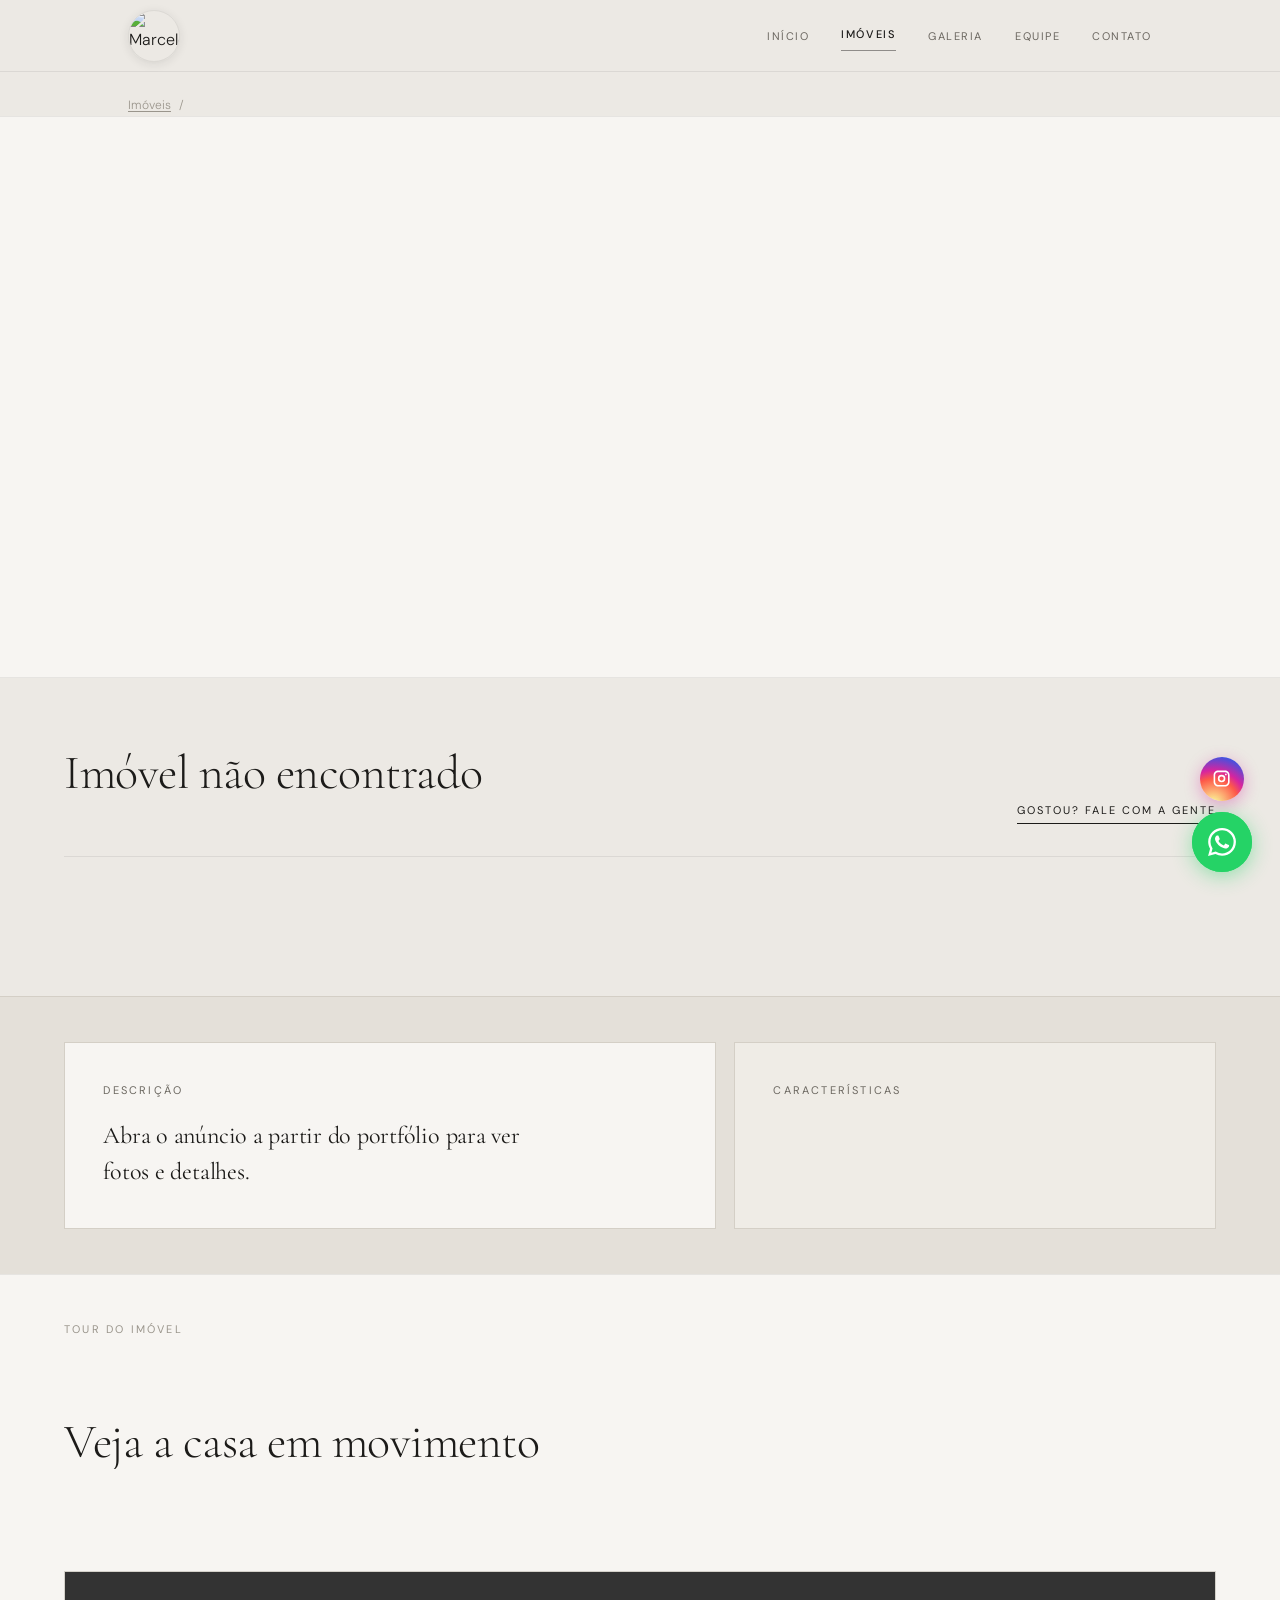
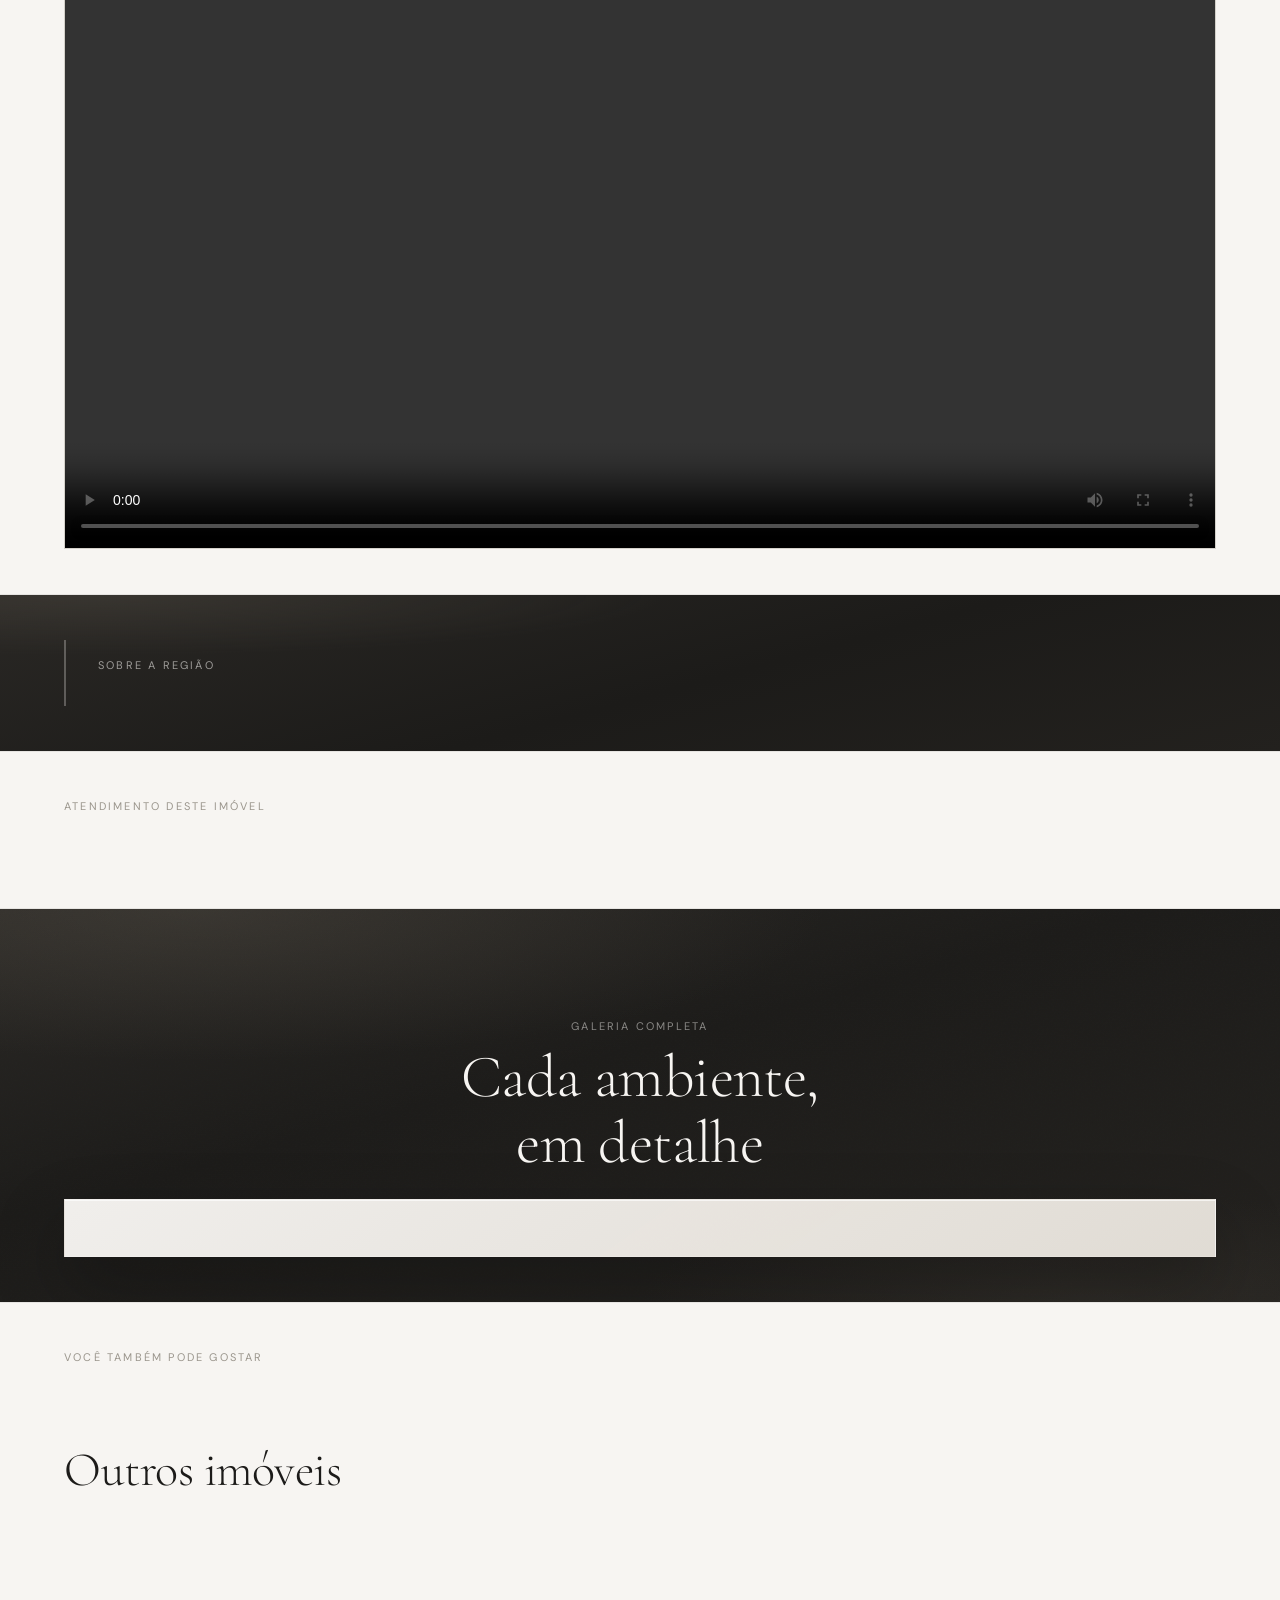
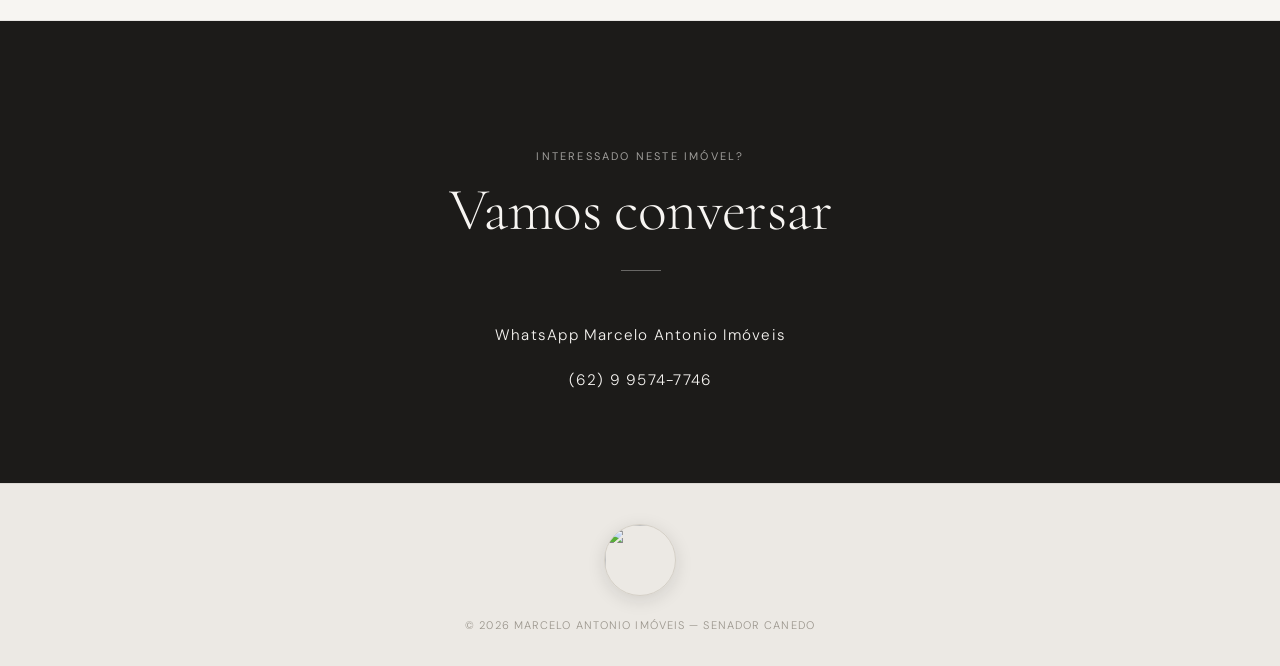
==== commit 7c8ae3f4: "Publica novos imóveis, oculta preços combinados e simplifica o menu. Co-authored-by: Cursor <cursora" ====
--- a/imovel.html
+++ b/imovel.html
@@ -25,7 +25,10 @@
       <div class="nav-backdrop" aria-hidden="true"></div>
       <nav class="header-nav" id="menu-principal" aria-label="Navegação">
         <ul class="nav-list">
-          <li><a href="index.html#informacoes">Voltar ao portfólio</a></li>
+          <li><a href="index.html#abertura">Início</a></li>
+          <li class="nav-item--featured"><a href="index.html#imoveis">Imóveis</a></li>
+          <li><a href="index.html#galeria">Galeria</a></li>
+          <li><a href="index.html#equipe">Equipe</a></li>
           <li><a href="index.html#contato">Contato</a></li>
         </ul>
       </nav>
@@ -35,7 +38,7 @@
   <main class="site-main">
 
     <nav class="property-breadcrumb px-reveal" aria-label="Caminho" data-reveal="fade-up">
-      <a href="index.html#informacoes">Portfólio</a>
+      <a href="index.html#imoveis">Imóveis</a>
       <span aria-hidden="true">/</span>
       <span id="breadcrumb-bairro"></span>
     </nav>
--- a/css/styles.css
+++ b/css/styles.css
@@ -141,6 +141,22 @@
 .nav-list a:hover,
 .nav-list a:focus-visible {
   color: var(--color-text);
+}
+
+.nav-item--featured a {
+  color: var(--color-text);
+  font-weight: 500;
+  position: relative;
+}
+
+.nav-item--featured a::after {
+  content: "";
+  display: block;
+  width: 100%;
+  height: 1px;
+  margin-top: 0.28rem;
+  background-color: var(--color-text);
+  opacity: 0.45;
 }
 
 .nav-toggle {
@@ -2096,6 +2112,15 @@
     padding-left: 0.5rem;
   }
 
+  .nav-item--featured a {
+    font-size: 1.75rem;
+    font-weight: 500;
+  }
+
+  .nav-item--featured a::after {
+    display: none;
+  }
+
   .header-nav.is-open .nav-list a {
     animation: nav-link-in 0.45s ease both;
   }
